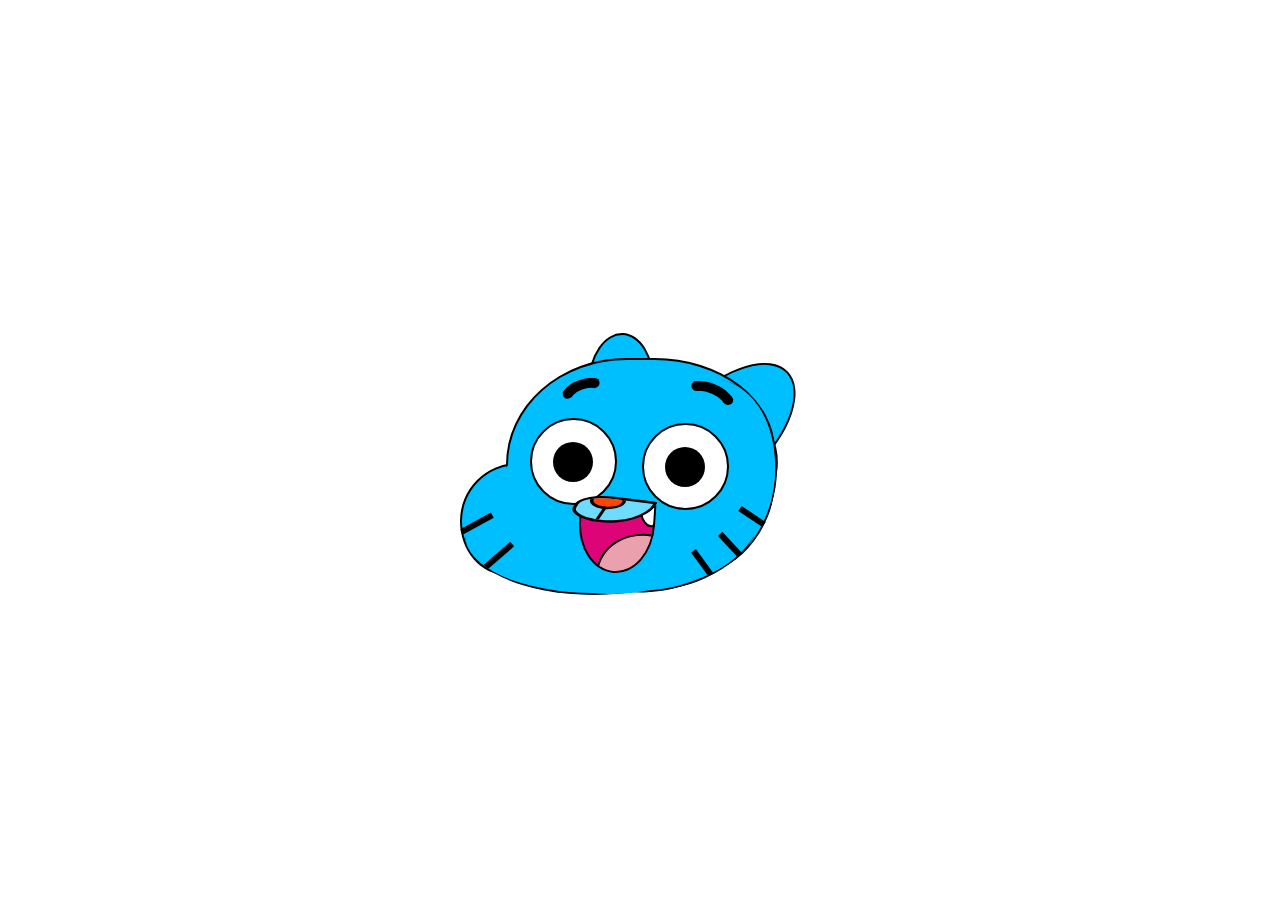
==== gumball.html @ 784095ee "style gumballs head" ====
<!DOCTYPE html>
<html lang="en">
  <head>
    <meta charset="UTF-8" />
    <meta http-equiv="X-UA-Compatible" content="IE=edge" />
    <meta name="viewport" content="width=device-width, initial-scale=1.0" />
    <title>Gumball</title>
    <link rel="stylesheet" href="gumball.css" />
  </head>
  <body>
    <div class="container">
      <div class="head">
        <div class="ear-1"></div>
        <div class="ear-2"></div>
        <div class="face">
          <div class="face-1"></div>
          <div class="face-2"></div>
          <div class="face-3"></div>
          <div class="face-4"></div>
          <div class="face-5"></div>
          <div class="face-6"></div>
        </div>
        <div class="eyebrows">
          <div class="eyebrow-1"></div>
          <div class="eyebrow-2"></div>
        </div>
        <div class="eyes">
          <div class="eye-1"></div>
          <div class="eye-2"></div>
        </div>
        <div class="mouth">
          <div class="top-mouth"></div>
          <div class="lower-mouth"></div>
        </div>
        <div class="whiskers">
          <div class="whisker-1"></div>
          <div class="whisker-2"></div>
          <div class="whisker-3"></div>
          <div class="whisker-4"></div>
          <div class="whisker-5"></div>
        </div>
      </div>
    </div>
  </body>
</html>
---- gumball.css ----
:root {
  --gumball-blue: #00bfff;
  --gumball-blue-light: #6fdbff;
  --color-black: #000000;
  --color-white: #ffffff;
  --color-pink: #dd0478;
  --color-orange: #ff4500;
  --color-light-pink: #eba1ad;
}

*,
*::before,
*::after {
  box-sizing: border-box;
}

body {
  display: flex;
  align-items: center;
  justify-content: center;
  min-height: 100vh;
}

.head {
  position: relative;
  width: 269px; /*250px;*/
  height: 200px;
  border: 2px solid var(--color-black);
  background: var(--gumball-blue);
  border-radius: 130px 130px 80px 50px / 115px 100px 116px 50px;
}

.ear-1 {
  position: absolute;
  top: -27px;
  left: 80px;
  width: 66px;
  height: 101px;
  background-color: var(--gumball-blue);
  border: 2px solid black;
  border-radius: 50%;
  z-index: -1;
  transform: rotate(2deg);
}
.ear-2 {
  position: absolute;
  top: -16px;
  left: 168px;
  width: 94px;
  height: 180px;
  background-color: var(--gumball-blue);
  border: 2px solid black;
  border-radius: 50%;
  z-index: -1;
  transform: rotate(46deg);
  /* position: absolute;
  top: -7px;
  left: 181px;
  width: 85px;
  height: 158px;
  background-color: var(--gumball-blue);
  border: 2px solid black;
  border-radius: 50%;
  z-index: -1;
  transform: rotate(41deg); */
}

.face-1 {
  position: absolute;
  top: 103px;
  left: -48px;
  width: 262px;
  height: 112px;
  border: 2px solid var(--color-black);
  background-color: var(--gumball-blue);
  border-radius: 70px 50px 50px 56px / 70px 50px 50px 65px;
  z-index: -1;
}
.face-2 {
  position: absolute;
  top: 90px; /*102px; */
  right: 31px;
  width: 250px;
  height: 111px;
  border-radius: 57px 50px 100px 100px / 50px 50px 50px 50px;
  background-color: var(--gumball-blue);
  z-index: 10;
}
.face-3 {
  position: absolute;
  top: 73px;
  right: -20px;
  width: 128px;
  height: 90px;
  border-radius: 57px 50px 71px 70px / 50px 50px 50px 54px;
  background-color: var(--gumball-blue);
  border-bottom: 2px solid black;
  z-index: 10;
  transform: rotate(-68deg);
}

.face-4 {
  position: absolute;
  top: 116px;
  left: -43px;
  width: 257px;
  height: 119px;
  border-bottom: 2px solid var(--color-black);
  background-color: var(--gumball-blue);
  border-radius: 50%;
  z-index: 10;
}
.face-5 {
  position: absolute;
  top: 12px;
  left: 69px; /*50px*/
  width: 200px;
  height: 200px;
  border-right: 2px solid var(--color-black);
  background-color: var(--gumball-blue);
  border-radius: 50% 59% 60% 70% / 50% 80% 73% 54%;
  z-index: 10;
  transform: rotate(13deg);
}
.face-6 {
  position: absolute;
  top: 117px;
  left: 63px;
  width: 190px;
  height: 112px;
  border-bottom: 2px solid var(--color-black);
  background-color: var(--gumball-blue);
  border-radius: 70%;
  z-index: 11;
  transform: rotate(-15deg);
}
.face-6::before {
  content: '';
  position: absolute;
  top: -20px;
  left: -42px;
  border-radius: inherit;
  width: 117%;
  height: 115%;
  background: var(--gumball-blue);
  transform: rotate(3deg);
}

.face-6::after {
  content: '';
  position: absolute;
  top: -33px;
  right: -39px;
  border-radius: inherit;
  width: 92%;
  height: 115%;
  background: var(--gumball-blue);
  transform: rotate(-45deg);
}

.eyebrow-1 {
  position: absolute;
  top: 19px;
  left: 51px;
  width: 52px;
  height: 37px;
  border: 10px solid black;
  z-index: 12;
  border-radius: 50%;
  border-color: transparent;
  border-top-color: black;
  /* border-bottom-color: transparent; */
  transform: rotate(-20deg);
}
.eyebrow-1::before,
.eyebrow-1::after,
.eyebrow-2::before,
.eyebrow-2::after {
  content: '';
  position: absolute;
}

.eyebrow-1::before {
  width: 11px;
  height: 10px;
  background-color: black;
  border-radius: 50%;
  top: -6px;
  left: -4px;
  transform: rotate(-21deg);
}
.eyebrow-1::after {
  width: 11px;
  height: 10px;
  background-color: black;
  border-radius: 50%;
  top: -7px;
  right: -3px;
  transform: rotate(11deg);
}
.eyebrow-2 {
  position: absolute;
  top: 23px;
  right: 36px;
  width: 57px;
  height: 37px;
  border: 10px solid black;
  z-index: 12;
  border-radius: 50%;
  border-color: transparent;
  border-top-color: black;
  /* border-bottom-color: transparent; */
  transform: rotate(24deg);
}
.eyebrow-2::before {
  width: 12px;
  height: 10px;
  background-color: black;
  border-radius: 50%;
  top: -6px;
  left: -4px;
  transform: rotate(-21deg);
}
.eyebrow-2::after {
  width: 12px;
  height: 10px;
  background-color: black;
  border-radius: 50%;
  top: -6px;
  right: -4px;
  transform: rotate(11deg);
}

.eyes [class^='eye-'] {
  position: absolute;
  width: 87px;
  height: 87px;
  border: 2px solid black;
  border-radius: 50%;
  background-color: var(--color-white);
  z-index: 12;
}

.eye-1 {
  top: 58px;
  left: 22px;
}
.eye-1::before,
.eye-2::before {
  content: '';
  width: 40px;
  height: 40px;
  background-color: var(--color-black);
  border-radius: 50%;
  position: absolute;
  top: 50%;
  left: 50%;
  transform: translate(-50%, -50%);
}
.eye-2 {
  top: 63px;
  right: 44px;
}
.whiskers [class^='whisker-'] {
  position: absolute;
  width: 6px;
  background-color: var(--color-black);
  z-index: 12;
}
.whisker-1 {
  height: 35px;
  bottom: 15px;
  left: -34px;
  transform: rotate(61deg);
}
.whisker-2 {
  height: 35px;
  bottom: -17px;
  left: -12px;
  transform: rotate(49deg);
}
.whisker-3 {
  height: 29px;
  bottom: -21px;
  right: 68px;
  transform: rotate(-36deg);
}
.whisker-4 {
  height: 29px;
  bottom: -3px;
  right: 40px;
  transform: rotate(-43deg);
}
.whisker-5 {
  height: 29px;
  bottom: 25px;
  right: 18px;
  transform: rotate(-56deg);
}
.top-mouth {
  position: absolute;
  width: 46px;
  height: 22px;
  left: 81px;
  bottom: 35px;
  background: var(--gumball-blue-light);
  border: 2px solid black;
  border-top-left-radius: 50%;
  border-bottom-left-radius: 50%;
  border-top-right-radius: 6% 4%;
  border-bottom-right-radius: 65% 100%;
  z-index: 14;
  transform: rotate(60deg) skew(28deg, 127deg) scaleY(1.2);
  overflow: hidden;
  /* position: absolute;
  width: 46px;
  height: 28px;
  left: 81px;
  bottom: 31px;
  background: var(--gumball-blue-light);
  border: 2px solid black;
  border-top-left-radius: 50%;
  border-bottom-left-radius: 50%;
  border-top-right-radius: 6% 4%;
  border-bottom-right-radius: 65% 100%;
  z-index: 14;
  transform: rotate(59deg) skew(28deg, 127deg);
  overflow: hidden; */
}
.top-mouth::before,
.top-mouth::after {
  content: '';
  position: absolute;
  z-index: 12;
}
.top-mouth::before {
  width: 21px;
  height: 14px;
  left: 5px;
  top: -5px;
  border: 2px solid black;
  background-color: var(--color-orange);
  border-radius: 50%;
}
.top-mouth::after {
  width: 2px;
  height: 17px;
  background-color: black;
  top: 7px;
  left: 15px;
  transform: rotate(2deg);
}
.lower-mouth {
  position: absolute;
  width: 76px;
  height: 70px;
  left: 70px;
  bottom: -17px;
  border: 2px solid black;
  border-bottom-left-radius: 70% 100%;
  border-bottom-right-radius: 70% 100%;
  z-index: 12;
  background-color: var(--color-pink);
  transform: rotate(4deg);
  overflow: hidden;
}
.lower-mouth::before,
.lower-mouth::after {
  content: '';
  position: absolute;
  z-index: 12;
}
.lower-mouth::before {
  width: 20px;
  height: 32px;
  border: 2px solid black;
  background-color: var(--color-white);
  border-radius: 50%;
  top: -12px;
  right: -6px;
  transform: rotate(-11deg);
  /* width: 20px;
  height: 25px;
  border: 2px solid black;
  background-color: var(--color-white);
  border-radius: 50%;
  top: -7px;
  right: -1px;
  transform: rotate(-17deg); */
}
.lower-mouth::after {
  width: 50px;
  height: 50px;
  top: 23px;
  right: 0;
  border: 2px solid black;
  border-top-left-radius: 100% 88%;
  background-color: var(--color-light-pink);
  transform: rotate(10deg);
}
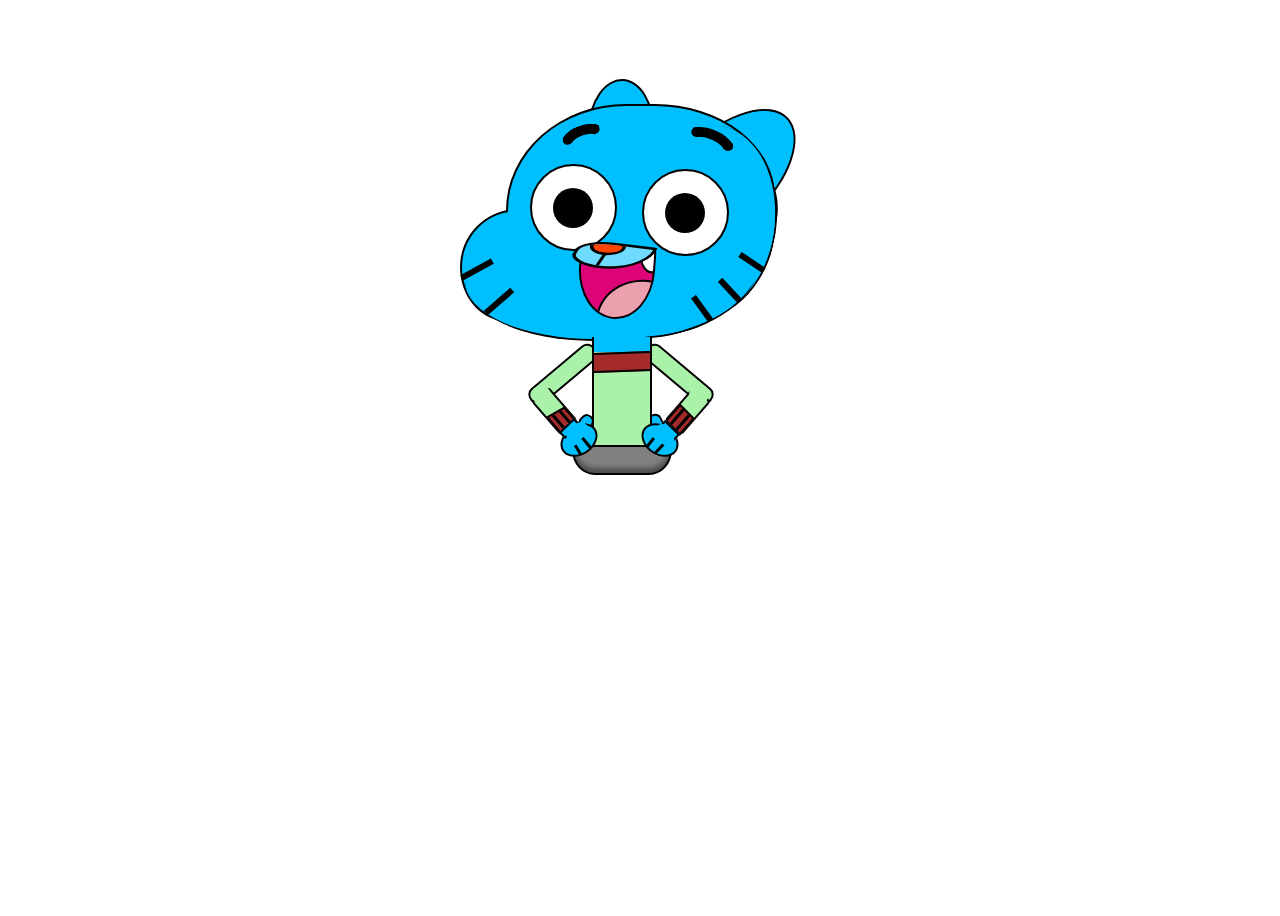
==== commit dbac07bd: "draw body and arms" ====
--- a/gumball.html
+++ b/gumball.html
@@ -40,6 +40,39 @@
           <div class="whisker-5"></div>
         </div>
       </div>
+      <div class="neck"></div>
+      <div class="body">
+        <div class="shirt">
+          <div class="shirt-collar"></div>
+        </div>
+      </div>
+      <div class="arms">
+        <div class="arm-1 arm-1--upper"></div>
+        <div class="arm-1-joint"></div>
+        <div class="arm-1 arm-1--lower">
+          <div class="sleeve-end sleeve-end-1"></div>
+        </div>
+        <div class="arm-2 arm-2--upper"></div>
+        <div class="arm-2-joint"></div>
+        <div class="arm-2 arm-2--lower">
+          <div class="sleeve-end sleeve-end-2"></div>
+        </div>
+      </div>
+      <div class="paws">
+        <div class="paw-1">
+          <div class="wrist"></div>
+          <div class="wrist-joint"></div>
+          <div class="main-paw"></div>
+          <div class="thumb-1"></div>
+        </div>
+        <div class="paw-2">
+          <div class="wrist"></div>
+          <div class="wrist-joint"></div>
+          <div class="main-paw"></div>
+          <div class="thumb-2"></div>
+        </div>
+      </div>
+      <div class="waist"></div>
     </div>
   </body>
 </html>
--- a/gumball.css
+++ b/gumball.css
@@ -6,6 +6,8 @@
   --color-pink: #dd0478;
   --color-orange: #ff4500;
   --color-light-pink: #eba1ad;
+  --color-brown: #a52a2a;
+  --color-brown-light: #aaf1aa;
 }
 
 *,
@@ -16,14 +18,19 @@
 
 body {
   display: flex;
-  align-items: center;
+  /* align-items: center; */
+  padding-top: 6rem;
   justify-content: center;
   min-height: 100vh;
 }
 
+.container {
+  position: relative;
+}
+
 .head {
   position: relative;
-  width: 269px; /*250px;*/
+  width: 269px;
   height: 200px;
   border: 2px solid var(--color-black);
   background: var(--gumball-blue);
@@ -398,3 +405,310 @@
   background-color: var(--color-light-pink);
   transform: rotate(10deg);
 }
+
+.neck {
+  position: absolute;
+  width: 60px;
+  height: 15px;
+  top: 233px;
+  left: 86px;
+  border-left: 2px solid black;
+  border-right: 2px solid black;
+  background-color: var(--gumball-blue);
+  z-index: 14;
+}
+
+.body {
+  position: absolute;
+  width: 60px;
+  height: 93px;
+  top: 248px;
+  left: 86px;
+  border-left: 2px solid black;
+  border-right: 2px solid black;
+  background-color: var(--gumball-blue);
+  z-index: 14;
+}
+
+.shirt {
+  height: inherit;
+  background-color: var(--color-brown-light);
+}
+
+.shirt-collar {
+  position: relative;
+  width: inherit;
+  height: 20px;
+  background-color: var(--color-brown);
+  border-top: 2px solid black;
+  border-bottom: 2px solid black;
+  transform: skewY(-2deg);
+  z-index: 16;
+}
+
+.waist {
+  position: absolute;
+  top: 341px;
+  left: 66px;
+  width: 100px;
+  height: 30px;
+  border: 2px solid black;
+  /* border-radius: 48%; */
+  border-bottom-left-radius: 23% 83%;
+  border-bottom-right-radius: 23% 83%;
+  background-color: gray;
+  box-shadow: inset 0 -5px 5px rgb(0 0 0 / 40%);
+}
+.arm-1,
+.arm-2 {
+  position: absolute;
+  border: 2px solid black;
+  border-top-left-radius: 45% 10%;
+  border-top-right-radius: 45% 10%;
+  border-bottom-left-radius: 45% 10%;
+  border-bottom-right-radius: 45% 10%;
+  background-color: var(--color-brown-light);
+}
+
+.arm-1--upper {
+  top: 229px;
+  left: 47px;
+  width: 20px;
+  height: 83px;
+  transform: rotate(50deg);
+}
+.arm-2--upper {
+  top: 229px;
+  right: 86px;
+  width: 20px;
+  height: 83px;
+  transform: rotate(-50deg);
+}
+
+.arm-1-joint {
+  position: absolute;
+  top: 282px;
+  left: 25px;
+  width: 20px;
+  height: 17px;
+  border-radius: 50%;
+  background-color: var(--color-brown-light);
+  z-index: 16;
+}
+.arm-2-joint {
+  position: absolute;
+  top: 280px;
+  right: 66px;
+  width: 20px;
+  height: 20px;
+  border-radius: 50%;
+  background-color: var(--color-brown-light);
+  z-index: 16;
+}
+
+.arm-1--lower {
+  top: 283px;
+  left: 37px;
+  width: 23px;
+  height: 48px;
+  transform: rotate(-41deg);
+  /* top: 278px;
+  left: 41px;
+  width: 23px;
+  height: 56px;
+  transform: rotate(-50deg); */
+}
+.arm-2--lower {
+  top: 283px;
+  right: 76px;
+  width: 23px;
+  height: 48px;
+  transform: rotate(41deg);
+}
+
+.sleeve-end {
+  position: absolute;
+  left: -1px;
+  width: 21px;
+  height: 23px;
+  background-color: var(--color-brown);
+  /* border-top: 2px solid;
+  border-right: 2px solid;
+  border-bottom: 2px solid; */
+  border: 2px solid;
+}
+
+.sleeve-end-1 {
+  bottom: -2px;
+  transform: skewY(11deg);
+}
+.sleeve-end-1::before,
+.sleeve-end-1::after,
+.sleeve-end-2::before,
+.sleeve-end-2::after {
+  content: '';
+  position: absolute;
+  height: 100%;
+  width: 3px;
+  background-color: black;
+}
+.sleeve-end-1::before,
+.sleeve-end-2::before {
+  left: 3px;
+}
+.sleeve-end-1::after,
+.sleeve-end-2::after {
+  right: 3px;
+}
+.sleeve-end-2 {
+  bottom: -1px;
+  transform: skewY(4deg);
+}
+.paw-1 .wrist {
+  position: absolute;
+  left: 53px;
+  top: 320px;
+  width: 21px;
+  height: 9px;
+  border: 2px solid;
+  transform: rotate(-44deg);
+  z-index: 18;
+  background-color: var(--gumball-blue);
+}
+.paw-1 .wrist-joint {
+  position: absolute;
+  top: 320px;
+  left: 59px;
+  width: 24px;
+  height: 16px;
+  border-radius: 50%;
+  background-color: var(--gumball-blue);
+  z-index: 20;
+  transform: rotate(-40deg);
+}
+.paw-1 .main-paw {
+  position: absolute;
+  left: 53px;
+  top: 321px;
+  width: 40px;
+  height: 30px;
+  border: 2px solid black;
+  border-radius: 50%;
+  /* border-top-left-radius: 30% 50%;
+  border-bottom-left-radius: 30% 50%;
+  border-top-right-radius: 60% 20%;
+  border-bottom-right-radius: 34% 47%; */
+  background-color: var(--gumball-blue);
+  z-index: 16;
+  transform: rotate(-35deg);
+}
+
+.paw-1 .main-paw::before,
+.paw-1 .main-paw::after {
+  content: '';
+  position: absolute;
+  width: 3px;
+  bottom: 0px;
+  background-color: black;
+}
+
+.paw-1 .main-paw::before {
+  height: 11px;
+  left: 10px;
+  transform: rotate(4deg);
+}
+.paw-1 .main-paw::after {
+  height: 13px;
+  right: 12px;
+  transform: rotate(-4deg);
+}
+
+.thumb-1 {
+  position: absolute;
+  top: 310px;
+  left: 73px;
+  width: 15px;
+  height: 13px;
+  border-top-left-radius: 80% 146%;
+  border-top-right-radius: 80% 80%;
+  border-top: 2px solid black;
+  border-right: 2px solid;
+  border-left: 2px solid;
+  background-color: var(--gumball-blue);
+  transform: rotate(20deg);
+  z-index: 12;
+}
+.paw-2 .wrist {
+  position: absolute;
+  right: 95px;
+  top: 322px;
+  width: 21px;
+  height: 9px;
+  border: 2px solid;
+  transform: rotate(44deg);
+  z-index: 18;
+  background-color: var(--gumball-blue);
+}
+.paw-2 .wrist-joint {
+  position: absolute;
+  top: 323px;
+  right: 98px;
+  width: 24px;
+  height: 16px;
+  border-radius: 50%;
+  background-color: var(--gumball-blue);
+  transform: rotate(59deg);
+  z-index: 20;
+}
+.paw-2 .main-paw {
+  position: absolute;
+  right: 95px;
+  top: 321px;
+  width: 40px;
+  height: 30px;
+  border: 2px solid black;
+  border-radius: 50%;
+  /* border-top-left-radius: 30% 50%;
+  border-bottom-left-radius: 30% 50%;
+  border-top-right-radius: 60% 20%;
+  border-bottom-right-radius: 34% 47%; */
+  background-color: var(--gumball-blue);
+  z-index: 16;
+  transform: rotate(35deg);
+}
+
+.paw-2 .main-paw::before,
+.paw-2 .main-paw::after {
+  content: '';
+  position: absolute;
+  width: 3px;
+  bottom: 0px;
+  background-color: black;
+}
+
+.paw-2 .main-paw::before {
+  height: 11px;
+  left: 10px;
+  transform: rotate(4deg);
+}
+.paw-2 .main-paw::after {
+  height: 13px;
+  right: 12px;
+  transform: rotate(8deg);
+}
+
+.thumb-2 {
+  position: absolute;
+  top: 310px;
+  right: 113px;
+  width: 15px;
+  height: 13px;
+  border-top-left-radius: 80% 146%;
+  border-top-right-radius: 80% 80%;
+  border-top: 2px solid black;
+  border-right: 2px solid;
+  border-left: 2px solid;
+  background-color: var(--gumball-blue);
+  transform: rotate(-27deg);
+  z-index: 12;
+}
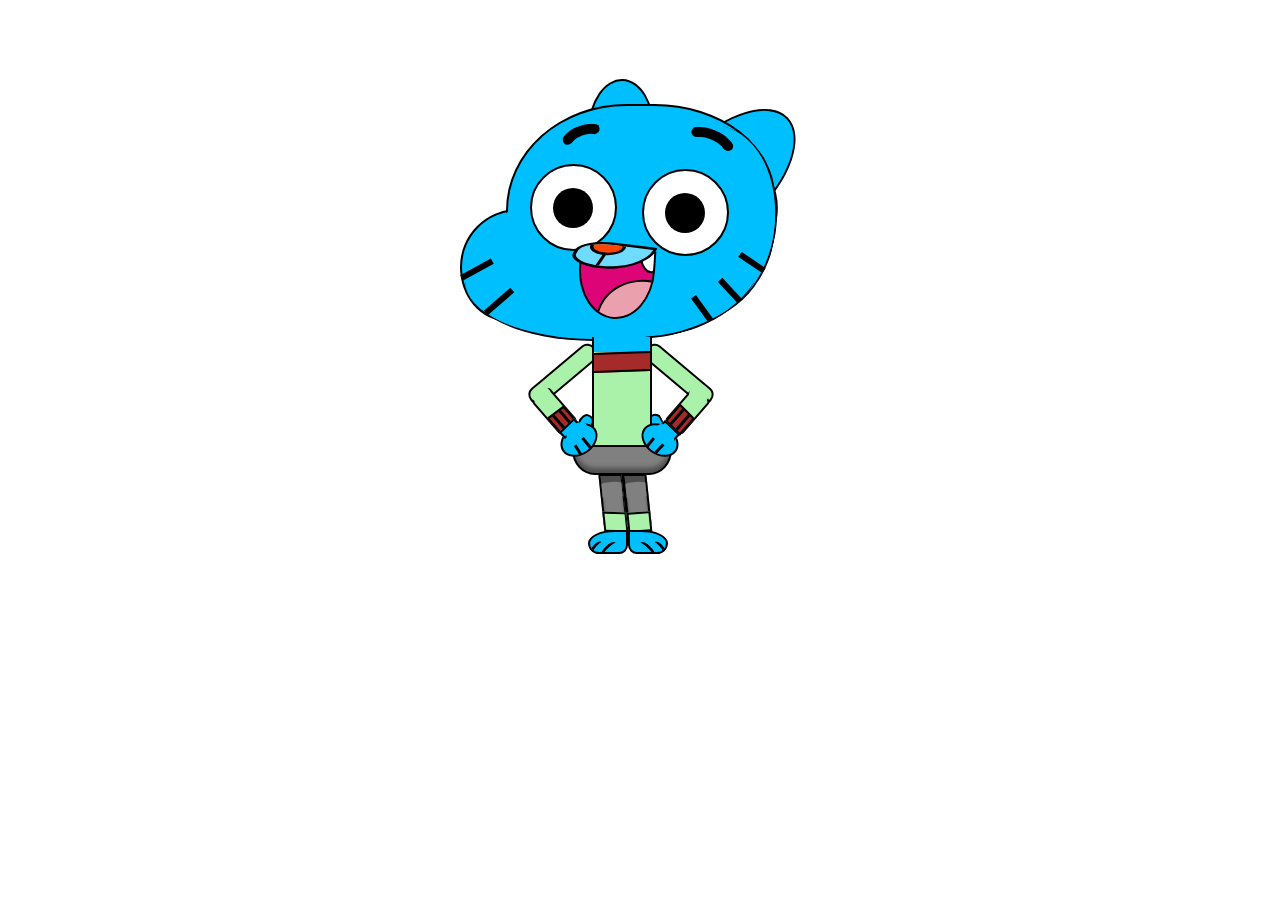
==== commit f5aaa5ad: "code legs and feet" ====
--- a/gumball.html
+++ b/gumball.html
@@ -73,6 +73,14 @@
         </div>
       </div>
       <div class="waist"></div>
+      <div class="legs">
+        <div class="leg-1"></div>
+        <div class="leg-2"></div>
+      </div>
+      <div class="feet">
+        <div class="foot-1"></div>
+        <div class="foot-2"></div>
+      </div>
     </div>
   </body>
 </html>
--- a/gumball.css
+++ b/gumball.css
@@ -1,13 +1,13 @@
 :root {
   --gumball-blue: #00bfff;
   --gumball-blue-light: #6fdbff;
-  --color-black: #000000;
-  --color-white: #ffffff;
-  --color-pink: #dd0478;
-  --color-orange: #ff4500;
-  --color-light-pink: #eba1ad;
-  --color-brown: #a52a2a;
-  --color-brown-light: #aaf1aa;
+  --gumball-black: #000000;
+  --gumball-white: #ffffff;
+  --gumball-pink: #dd0478;
+  --gumball-orange: #ff4500;
+  --gumball-light-pink: #eba1ad;
+  --gumball-brown: #a52a2a;
+  --gumball-brown-light: #aaf1aa;
 }
 
 *,
@@ -32,44 +32,33 @@
   position: relative;
   width: 269px;
   height: 200px;
-  border: 2px solid var(--color-black);
+  border: 2px solid var(--gumball-black);
   background: var(--gumball-blue);
   border-radius: 130px 130px 80px 50px / 115px 100px 116px 50px;
 }
 
+.ear-1,
+.ear-2 {
+  position: absolute;
+  background-color: var(--gumball-blue);
+  border: 2px solid var(--gumball-black);
+  border-radius: 50%;
+  z-index: -1;
+}
+
 .ear-1 {
-  position: absolute;
   top: -27px;
   left: 80px;
   width: 66px;
   height: 101px;
-  background-color: var(--gumball-blue);
-  border: 2px solid black;
-  border-radius: 50%;
-  z-index: -1;
   transform: rotate(2deg);
 }
 .ear-2 {
-  position: absolute;
   top: -16px;
   left: 168px;
   width: 94px;
   height: 180px;
-  background-color: var(--gumball-blue);
-  border: 2px solid black;
-  border-radius: 50%;
-  z-index: -1;
   transform: rotate(46deg);
-  /* position: absolute;
-  top: -7px;
-  left: 181px;
-  width: 85px;
-  height: 158px;
-  background-color: var(--gumball-blue);
-  border: 2px solid black;
-  border-radius: 50%;
-  z-index: -1;
-  transform: rotate(41deg); */
 }
 
 .face-1 {
@@ -78,14 +67,14 @@
   left: -48px;
   width: 262px;
   height: 112px;
-  border: 2px solid var(--color-black);
+  border: 2px solid var(--gumball-black);
   background-color: var(--gumball-blue);
   border-radius: 70px 50px 50px 56px / 70px 50px 50px 65px;
   z-index: -1;
 }
 .face-2 {
   position: absolute;
-  top: 90px; /*102px; */
+  top: 90px;
   right: 31px;
   width: 250px;
   height: 111px;
@@ -101,18 +90,17 @@
   height: 90px;
   border-radius: 57px 50px 71px 70px / 50px 50px 50px 54px;
   background-color: var(--gumball-blue);
-  border-bottom: 2px solid black;
+  border-bottom: 2px solid var(--gumball-black);
   z-index: 10;
   transform: rotate(-68deg);
 }
-
 .face-4 {
   position: absolute;
   top: 116px;
   left: -43px;
   width: 257px;
   height: 119px;
-  border-bottom: 2px solid var(--color-black);
+  border-bottom: 2px solid var(--gumball-black);
   background-color: var(--gumball-blue);
   border-radius: 50%;
   z-index: 10;
@@ -120,10 +108,10 @@
 .face-5 {
   position: absolute;
   top: 12px;
-  left: 69px; /*50px*/
+  left: 69px;
   width: 200px;
   height: 200px;
-  border-right: 2px solid var(--color-black);
+  border-right: 2px solid var(--gumball-black);
   background-color: var(--gumball-blue);
   border-radius: 50% 59% 60% 70% / 50% 80% 73% 54%;
   z-index: 10;
@@ -135,7 +123,7 @@
   left: 63px;
   width: 190px;
   height: 112px;
-  border-bottom: 2px solid var(--color-black);
+  border-bottom: 2px solid var(--gumball-black);
   background-color: var(--gumball-blue);
   border-radius: 70%;
   z-index: 11;
@@ -152,7 +140,6 @@
   background: var(--gumball-blue);
   transform: rotate(3deg);
 }
-
 .face-6::after {
   content: '';
   position: absolute;
@@ -171,12 +158,11 @@
   left: 51px;
   width: 52px;
   height: 37px;
-  border: 10px solid black;
+  border: 10px solid var(--gumball-black);
   z-index: 12;
   border-radius: 50%;
   border-color: transparent;
-  border-top-color: black;
-  /* border-bottom-color: transparent; */
+  border-top-color: var(--gumball-black);
   transform: rotate(-20deg);
 }
 .eyebrow-1::before,
@@ -190,7 +176,7 @@
 .eyebrow-1::before {
   width: 11px;
   height: 10px;
-  background-color: black;
+  background-color: var(--gumball-black);
   border-radius: 50%;
   top: -6px;
   left: -4px;
@@ -199,7 +185,7 @@
 .eyebrow-1::after {
   width: 11px;
   height: 10px;
-  background-color: black;
+  background-color: var(--gumball-black);
   border-radius: 50%;
   top: -7px;
   right: -3px;
@@ -211,18 +197,17 @@
   right: 36px;
   width: 57px;
   height: 37px;
-  border: 10px solid black;
+  border: 10px solid var(--gumball-black);
   z-index: 12;
   border-radius: 50%;
   border-color: transparent;
-  border-top-color: black;
-  /* border-bottom-color: transparent; */
+  border-top-color: var(--gumball-black);
   transform: rotate(24deg);
 }
 .eyebrow-2::before {
   width: 12px;
   height: 10px;
-  background-color: black;
+  background-color: var(--gumball-black);
   border-radius: 50%;
   top: -6px;
   left: -4px;
@@ -231,7 +216,7 @@
 .eyebrow-2::after {
   width: 12px;
   height: 10px;
-  background-color: black;
+  background-color: var(--gumball-black);
   border-radius: 50%;
   top: -6px;
   right: -4px;
@@ -242,12 +227,11 @@
   position: absolute;
   width: 87px;
   height: 87px;
-  border: 2px solid black;
-  border-radius: 50%;
-  background-color: var(--color-white);
-  z-index: 12;
-}
-
+  border: 2px solid var(--gumball-black);
+  border-radius: 50%;
+  background-color: var(--gumball-white);
+  z-index: 12;
+}
 .eye-1 {
   top: 58px;
   left: 22px;
@@ -257,7 +241,7 @@
   content: '';
   width: 40px;
   height: 40px;
-  background-color: var(--color-black);
+  background-color: var(--gumball-black);
   border-radius: 50%;
   position: absolute;
   top: 50%;
@@ -268,10 +252,11 @@
   top: 63px;
   right: 44px;
 }
+
 .whiskers [class^='whisker-'] {
   position: absolute;
   width: 6px;
-  background-color: var(--color-black);
+  background-color: var(--gumball-black);
   z-index: 12;
 }
 .whisker-1 {
@@ -304,6 +289,7 @@
   right: 18px;
   transform: rotate(-56deg);
 }
+
 .top-mouth {
   position: absolute;
   width: 46px;
@@ -311,7 +297,7 @@
   left: 81px;
   bottom: 35px;
   background: var(--gumball-blue-light);
-  border: 2px solid black;
+  border: 2px solid var(--gumball-black);
   border-top-left-radius: 50%;
   border-bottom-left-radius: 50%;
   border-top-right-radius: 6% 4%;
@@ -319,20 +305,6 @@
   z-index: 14;
   transform: rotate(60deg) skew(28deg, 127deg) scaleY(1.2);
   overflow: hidden;
-  /* position: absolute;
-  width: 46px;
-  height: 28px;
-  left: 81px;
-  bottom: 31px;
-  background: var(--gumball-blue-light);
-  border: 2px solid black;
-  border-top-left-radius: 50%;
-  border-bottom-left-radius: 50%;
-  border-top-right-radius: 6% 4%;
-  border-bottom-right-radius: 65% 100%;
-  z-index: 14;
-  transform: rotate(59deg) skew(28deg, 127deg);
-  overflow: hidden; */
 }
 .top-mouth::before,
 .top-mouth::after {
@@ -345,14 +317,14 @@
   height: 14px;
   left: 5px;
   top: -5px;
-  border: 2px solid black;
-  background-color: var(--color-orange);
+  border: 2px solid var(--gumball-black);
+  background-color: var(--gumball-orange);
   border-radius: 50%;
 }
 .top-mouth::after {
   width: 2px;
   height: 17px;
-  background-color: black;
+  background-color: var(--gumball-black);
   top: 7px;
   left: 15px;
   transform: rotate(2deg);
@@ -363,13 +335,13 @@
   height: 70px;
   left: 70px;
   bottom: -17px;
-  border: 2px solid black;
+  border: 2px solid var(--gumball-black);
   border-bottom-left-radius: 70% 100%;
   border-bottom-right-radius: 70% 100%;
-  z-index: 12;
-  background-color: var(--color-pink);
+  background-color: var(--gumball-pink);
   transform: rotate(4deg);
   overflow: hidden;
+  z-index: 12;
 }
 .lower-mouth::before,
 .lower-mouth::after {
@@ -380,29 +352,21 @@
 .lower-mouth::before {
   width: 20px;
   height: 32px;
-  border: 2px solid black;
-  background-color: var(--color-white);
+  border: 2px solid var(--gumball-black);
+  background-color: var(--gumball-white);
   border-radius: 50%;
   top: -12px;
   right: -6px;
   transform: rotate(-11deg);
-  /* width: 20px;
-  height: 25px;
-  border: 2px solid black;
-  background-color: var(--color-white);
-  border-radius: 50%;
-  top: -7px;
-  right: -1px;
-  transform: rotate(-17deg); */
 }
 .lower-mouth::after {
   width: 50px;
   height: 50px;
   top: 23px;
   right: 0;
-  border: 2px solid black;
+  border: 2px solid var(--gumball-black);
   border-top-left-radius: 100% 88%;
-  background-color: var(--color-light-pink);
+  background-color: var(--gumball-light-pink);
   transform: rotate(10deg);
 }
 
@@ -412,8 +376,8 @@
   height: 15px;
   top: 233px;
   left: 86px;
-  border-left: 2px solid black;
-  border-right: 2px solid black;
+  border-left: 2px solid var(--gumball-black);
+  border-right: 2px solid var(--gumball-black);
   background-color: var(--gumball-blue);
   z-index: 14;
 }
@@ -424,24 +388,24 @@
   height: 93px;
   top: 248px;
   left: 86px;
-  border-left: 2px solid black;
-  border-right: 2px solid black;
+  border-left: 2px solid var(--gumball-black);
+  border-right: 2px solid var(--gumball-black);
   background-color: var(--gumball-blue);
   z-index: 14;
 }
 
 .shirt {
   height: inherit;
-  background-color: var(--color-brown-light);
+  background-color: var(--gumball-brown-light);
 }
 
 .shirt-collar {
   position: relative;
   width: inherit;
   height: 20px;
-  background-color: var(--color-brown);
-  border-top: 2px solid black;
-  border-bottom: 2px solid black;
+  background-color: var(--gumball-brown);
+  border-top: 2px solid var(--gumball-black);
+  border-bottom: 2px solid var(--gumball-black);
   transform: skewY(-2deg);
   z-index: 16;
 }
@@ -452,24 +416,23 @@
   left: 66px;
   width: 100px;
   height: 30px;
-  border: 2px solid black;
-  /* border-radius: 48%; */
+  border: 2px solid var(--gumball-black);
   border-bottom-left-radius: 23% 83%;
   border-bottom-right-radius: 23% 83%;
   background-color: gray;
   box-shadow: inset 0 -5px 5px rgb(0 0 0 / 40%);
 }
+
 .arm-1,
 .arm-2 {
   position: absolute;
-  border: 2px solid black;
+  border: 2px solid var(--gumball-black);
   border-top-left-radius: 45% 10%;
   border-top-right-radius: 45% 10%;
   border-bottom-left-radius: 45% 10%;
   border-bottom-right-radius: 45% 10%;
-  background-color: var(--color-brown-light);
-}
-
+  background-color: var(--gumball-brown-light);
+}
 .arm-1--upper {
   top: 229px;
   left: 47px;
@@ -484,7 +447,6 @@
   height: 83px;
   transform: rotate(-50deg);
 }
-
 .arm-1-joint {
   position: absolute;
   top: 282px;
@@ -492,7 +454,7 @@
   width: 20px;
   height: 17px;
   border-radius: 50%;
-  background-color: var(--color-brown-light);
+  background-color: var(--gumball-brown-light);
   z-index: 16;
 }
 .arm-2-joint {
@@ -502,21 +464,15 @@
   width: 20px;
   height: 20px;
   border-radius: 50%;
-  background-color: var(--color-brown-light);
+  background-color: var(--gumball-brown-light);
   z-index: 16;
 }
-
 .arm-1--lower {
   top: 283px;
   left: 37px;
   width: 23px;
   height: 48px;
   transform: rotate(-41deg);
-  /* top: 278px;
-  left: 41px;
-  width: 23px;
-  height: 56px;
-  transform: rotate(-50deg); */
 }
 .arm-2--lower {
   top: 283px;
@@ -531,16 +487,12 @@
   left: -1px;
   width: 21px;
   height: 23px;
-  background-color: var(--color-brown);
-  /* border-top: 2px solid;
-  border-right: 2px solid;
-  border-bottom: 2px solid; */
-  border: 2px solid;
-}
-
+  background-color: var(--gumball-brown);
+  border: 2px solid var(--gumball-black);
+}
 .sleeve-end-1 {
   bottom: -2px;
-  transform: skewY(11deg);
+  transform: skewY(4deg);
 }
 .sleeve-end-1::before,
 .sleeve-end-1::after,
@@ -550,7 +502,7 @@
   position: absolute;
   height: 100%;
   width: 3px;
-  background-color: black;
+  background-color: var(--gumball-black);
 }
 .sleeve-end-1::before,
 .sleeve-end-2::before {
@@ -564,13 +516,14 @@
   bottom: -1px;
   transform: skewY(4deg);
 }
+
 .paw-1 .wrist {
   position: absolute;
   left: 53px;
   top: 320px;
   width: 21px;
   height: 9px;
-  border: 2px solid;
+  border: 2px solid var(--gumball-black);
   transform: rotate(-44deg);
   z-index: 18;
   background-color: var(--gumball-blue);
@@ -592,26 +545,20 @@
   top: 321px;
   width: 40px;
   height: 30px;
-  border: 2px solid black;
-  border-radius: 50%;
-  /* border-top-left-radius: 30% 50%;
-  border-bottom-left-radius: 30% 50%;
-  border-top-right-radius: 60% 20%;
-  border-bottom-right-radius: 34% 47%; */
+  border: 2px solid var(--gumball-black);
+  border-radius: 50%;
   background-color: var(--gumball-blue);
   z-index: 16;
   transform: rotate(-35deg);
 }
-
 .paw-1 .main-paw::before,
 .paw-1 .main-paw::after {
   content: '';
   position: absolute;
   width: 3px;
   bottom: 0px;
-  background-color: black;
-}
-
+  background-color: var(--gumball-black);
+}
 .paw-1 .main-paw::before {
   height: 11px;
   left: 10px;
@@ -622,7 +569,6 @@
   right: 12px;
   transform: rotate(-4deg);
 }
-
 .thumb-1 {
   position: absolute;
   top: 310px;
@@ -631,20 +577,21 @@
   height: 13px;
   border-top-left-radius: 80% 146%;
   border-top-right-radius: 80% 80%;
-  border-top: 2px solid black;
-  border-right: 2px solid;
-  border-left: 2px solid;
+  border-top: 2px solid var(--gumball-black);
+  border-right: 2px solid var(--gumball-black);
+  border-left: 2px solid var(--gumball-black);
   background-color: var(--gumball-blue);
   transform: rotate(20deg);
   z-index: 12;
 }
+
 .paw-2 .wrist {
   position: absolute;
   right: 95px;
   top: 322px;
   width: 21px;
   height: 9px;
-  border: 2px solid;
+  border: 2px solid var(--gumball-black);
   transform: rotate(44deg);
   z-index: 18;
   background-color: var(--gumball-blue);
@@ -666,26 +613,20 @@
   top: 321px;
   width: 40px;
   height: 30px;
-  border: 2px solid black;
-  border-radius: 50%;
-  /* border-top-left-radius: 30% 50%;
-  border-bottom-left-radius: 30% 50%;
-  border-top-right-radius: 60% 20%;
-  border-bottom-right-radius: 34% 47%; */
+  border: 2px solid var(--gumball-black);
+  border-radius: 50%;
   background-color: var(--gumball-blue);
   z-index: 16;
   transform: rotate(35deg);
 }
-
 .paw-2 .main-paw::before,
 .paw-2 .main-paw::after {
   content: '';
   position: absolute;
   width: 3px;
   bottom: 0px;
-  background-color: black;
-}
-
+  background-color: var(--gumball-black);
+}
 .paw-2 .main-paw::before {
   height: 11px;
   left: 10px;
@@ -696,7 +637,6 @@
   right: 12px;
   transform: rotate(8deg);
 }
-
 .thumb-2 {
   position: absolute;
   top: 310px;
@@ -705,10 +645,127 @@
   height: 13px;
   border-top-left-radius: 80% 146%;
   border-top-right-radius: 80% 80%;
-  border-top: 2px solid black;
-  border-right: 2px solid;
-  border-left: 2px solid;
+  border-top: 2px solid var(--gumball-black);
+  border-right: 2px solid var(--gumball-black);
+  border-left: 2px solid var(--gumball-black);
   background-color: var(--gumball-blue);
   transform: rotate(-27deg);
   z-index: 12;
 }
+
+.leg-1,
+.leg-2 {
+  height: 51px; /*69px;*/
+  background-color: gray;
+  box-shadow: inset 0 8px 3px rgb(0 0 0 / 40%);
+}
+.leg-1 {
+  position: absolute;
+  top: 370px;
+  left: 95px;
+  width: 25px;
+  border: 2px solid var(--gumball-black);
+  transform: skew(6deg, 0deg);
+  border-right: 3px solid var(--gumball-black);
+}
+.leg-2 {
+  position: absolute;
+  top: 370px;
+  right: 126px;
+  width: 25px;
+  border: 2px solid var(--gumball-black);
+  transform: skewX(6deg);
+  border-left: 3px solid var(--gumball-black);
+}
+.leg-1::before,
+.leg-2::before {
+  content: '';
+  position: absolute;
+  border: 2.5px solid var(--gumball-black);
+  height: 20px;
+  bottom: -9px;
+  width: 24px;
+  background-color: var(--gumball-brown-light);
+}
+.leg-1::before {
+  left: -2px;
+  transform: skewY(2deg);
+}
+.leg-2::before {
+  right: -2px;
+  transform: skewY(-4deg);
+}
+
+.leg-1::after,
+.leg-2::after {
+  position: absolute;
+  content: '';
+  width: 100%;
+  height: 15px;
+  border-top-left-radius: 50% 10%;
+  border-top-right-radius: 50% 10%;
+  top: 6px;
+  left: 0;
+  background-color: gray;
+  transform: skewY(-4deg);
+}
+
+.foot-1,
+.foot-2 {
+  position: absolute;
+  top: 426px;
+  border: 2px solid var(--gumball-black);
+  background-color: var(--gumball-blue);
+  width: 40px;
+  height: 24px;
+  overflow: hidden;
+}
+.foot-1 {
+  left: 82px;
+  border-top-left-radius: 90% 75%;
+  border-bottom-left-radius: 37% 60%;
+  border-bottom-right-radius: 30% 50%;
+}
+.foot-2 {
+  right: 107px;
+  border-top-right-radius: 90% 75%;
+  border-bottom-right-radius: 37% 60%;
+  border-bottom-left-radius: 30% 50%;
+}
+.foot-1::before,
+.foot-2::before,
+.foot-1::after,
+.foot-2::after {
+  content: '';
+  position: absolute;
+  border-top: 3px solid var(--gumball-black);
+  border-radius: 50%;
+}
+.foot-1::before {
+  width: 20px;
+  height: 10px;
+  left: -4px;
+  bottom: -3px;
+  transform: rotate(-53deg);
+}
+.foot-1::after {
+  width: 20px;
+  height: 10px;
+  left: 9px;
+  bottom: -3px;
+  transform: rotate(-45deg);
+}
+.foot-2::before {
+  width: 20px;
+  height: 10px;
+  right: -4px;
+  bottom: -3px;
+  transform: rotate(53deg);
+}
+.foot-2::after {
+  width: 20px;
+  height: 10px;
+  right: 9px;
+  bottom: -3px;
+  transform: rotate(45deg);
+}
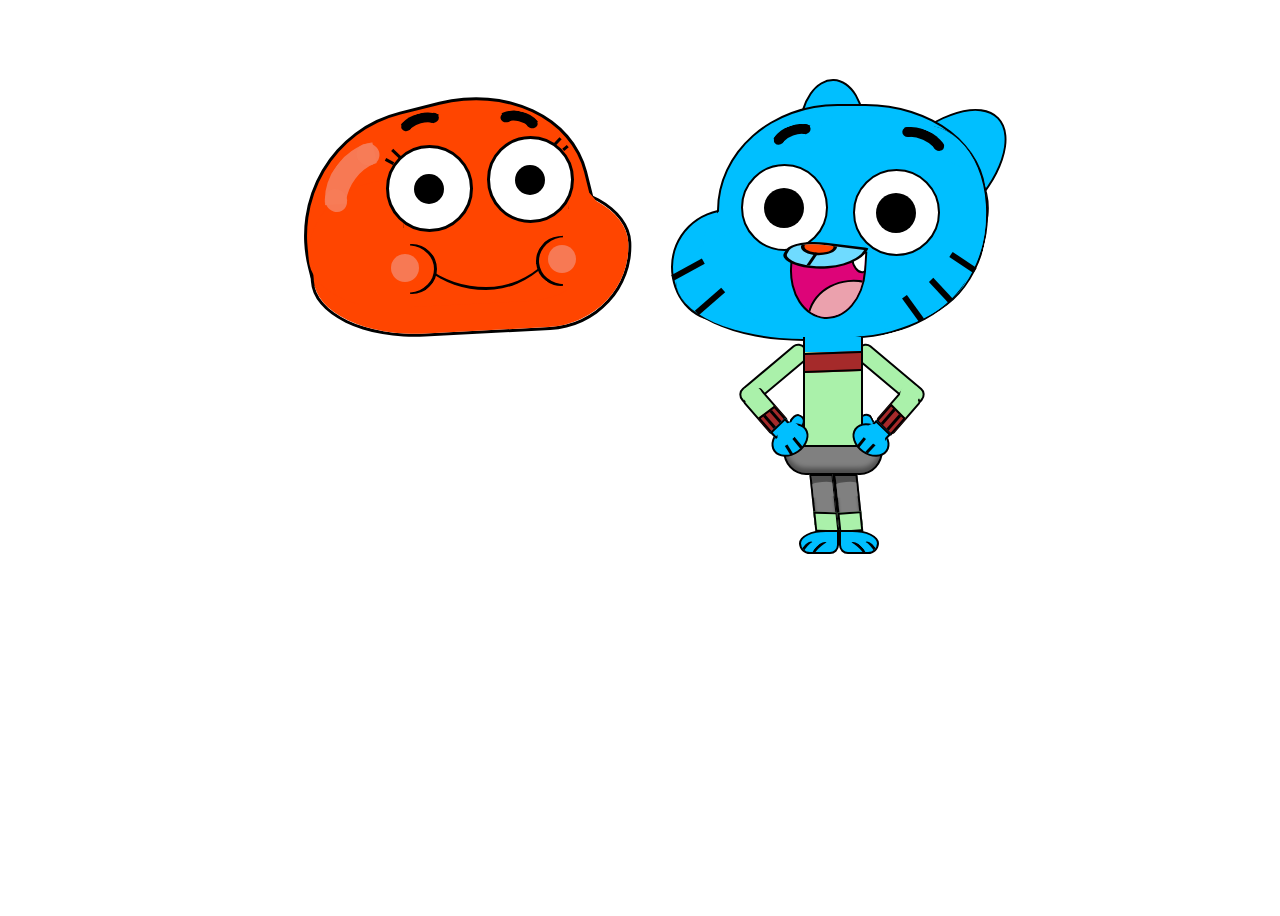
==== commit df73091c: "create darwin's head" ====
--- a/gumball.html
+++ b/gumball.html
@@ -8,6 +8,30 @@
     <link rel="stylesheet" href="gumball.css" />
   </head>
   <body>
+    <div class="container">
+      <div class="darwin__head">
+        <div class="darwin__head--top"></div>
+        <div class="darwin__head--bottom"></div>
+        <div class="darwin__eyebrows">
+          <div class="darwin__eyebrow--1"></div>
+          <div class="darwin__eyebrow--2"></div>
+        </div>
+        <div class="darwin__eyes">
+          <div class="darwin__eye--1">
+            <div class="darwin__eye-lash--1"></div>
+            <div class="darwin__eye-lash--2"></div>
+          </div>
+          <div class="darwin__eye--2">
+            <div class="darwin__eye-lash--1"></div>
+            <div class="darwin__eye-lash--2"></div>
+          </div>
+        </div>
+        <div class="darwin__mouth"></div>
+        <div class="darwin__glow--1"></div>
+        <div class="darwin__glow--2"></div>
+        <div class="darwin__glow--3"></div>
+      </div>
+    </div>
     <div class="container">
       <div class="head">
         <div class="ear-1"></div>
--- a/gumball.css
+++ b/gumball.css
@@ -1,4 +1,5 @@
 :root {
+  --darwin-glow: #f77c57f5;
   --gumball-blue: #00bfff;
   --gumball-blue-light: #6fdbff;
   --gumball-black: #000000;
@@ -22,12 +23,342 @@
   padding-top: 6rem;
   justify-content: center;
   min-height: 100vh;
+  gap: 8rem;
 }
 
 .container {
   position: relative;
 }
 
+.darwin__head {
+  position: relative;
+}
+.darwin__head--top {
+  width: 294px;
+  height: 187px;
+  border: 3px solid black;
+  border-top-left-radius: 50% 80%;
+  border-top-right-radius: 50% 64%;
+  border-bottom-right-radius: 86% 18%;
+  border-bottom-left-radius: 30%;
+  transform: rotate(-14deg);
+  background-color: orangered;
+  /* width: 280px;
+  height: 160px;
+  border: 2px solid black;
+  border-top-left-radius: 50% 80%;
+  border-top-right-radius: 50% 64%;
+  border-bottom-right-radius: 86% 18%;
+  border-bottom-left-radius: 30%;
+  transform: rotate(-14deg);
+  background-color: orangered; */
+}
+.darwin__head--bottom {
+  position: absolute;
+  top: 83px;
+  left: 15px;
+  width: 322px;
+  height: 147px; /*140px;*/
+  border: 3px solid black;
+  border-top-left-radius: 34% 80%;
+  border-top-right-radius: 44% 60%;
+  border-bottom-right-radius: 37% 79%;
+  border-bottom-left-radius: 48% 58%;
+  transform: rotate(-3deg);
+  /* position: absolute;
+  top: 71px;
+  left: 16px;
+  width: 301px;
+  height: 140px;
+  border: 2px solid black;
+  border-top-left-radius: 34% 80%;
+  border-top-right-radius: 44% 60%;
+  border-bottom-right-radius: 37% 79%;
+  border-bottom-left-radius: 48% 58%;
+  transform: rotate(-1deg); */
+}
+
+.darwin__head--bottom::before {
+  content: '';
+  position: absolute;
+  width: 100%;
+  height: 100%;
+  z-index: 12;
+  top: 0;
+  left: 0;
+  border-top-left-radius: inherit;
+  border-top-right-radius: inherit;
+  border-bottom-right-radius: inherit;
+  border-bottom-left-radius: inherit;
+  background-color: orangered;
+}
+.darwin__head--bottom::after {
+  content: '';
+  position: absolute;
+  z-index: 12;
+  top: -14px;
+  left: -4px;
+  width: 94%;
+  height: 91%;
+  border-top-left-radius: 39% 80%;
+  border-top-right-radius: 34% 60%;
+  border-bottom-right-radius: 37% 79%;
+  border-bottom-left-radius: 41% 58%;
+  background-color: orangered;
+}
+
+.darwin__eyebrow--1 {
+  position: absolute;
+  top: 9px;
+  left: 102px;
+  width: 52px;
+  height: 37px;
+  border: 10px solid var(--gumball-black);
+  z-index: 12;
+  border-radius: 50%;
+  border-color: transparent;
+  border-top-color: var(--gumball-black);
+  transform: rotate(-15deg);
+}
+.darwin__eyebrow--1::before,
+.darwin__eyebrow--1::after,
+.darwin__eyebrow--2::before,
+.darwin__eyebrow--2::after {
+  content: '';
+  position: absolute;
+}
+
+.darwin__eyebrow--1::before {
+  width: 11px;
+  height: 10px;
+  background-color: var(--gumball-black);
+  border-radius: 50%;
+  top: -6px;
+  left: -4px;
+  transform: rotate(-21deg);
+}
+.darwin__eyebrow--1::after {
+  width: 11px;
+  height: 10px;
+  background-color: var(--gumball-black);
+  border-radius: 50%;
+  top: -7px;
+  right: -3px;
+  transform: rotate(11deg);
+}
+.darwin__eyebrow--2 {
+  position: absolute;
+  top: 7px;
+  right: 47px;
+  width: 50px;
+  height: 37px;
+  border: 10px solid var(--gumball-black);
+  z-index: 12;
+  border-radius: 50%;
+  border-color: transparent;
+  border-top-color: var(--gumball-black);
+  transform: rotate(13deg);
+}
+.darwin__eyebrow--2::before {
+  width: 12px;
+  height: 10px;
+  background-color: var(--gumball-black);
+  border-radius: 50%;
+  top: -6px;
+  left: -4px;
+  transform: rotate(-21deg);
+}
+.darwin__eyebrow--2::after {
+  width: 12px;
+  height: 10px;
+  background-color: var(--gumball-black);
+  border-radius: 50%;
+  top: -6px;
+  right: -4px;
+  transform: rotate(11deg);
+}
+
+.darwin__eyes [class^='darwin__eye--'] {
+  position: absolute;
+  width: 87px;
+  height: 87px;
+  border: 3px solid var(--gumball-black);
+  border-radius: 50%;
+  background-color: var(--gumball-white);
+  z-index: 12;
+}
+.darwin__eye--1 {
+  top: 41px;
+  left: 91px;
+}
+.darwin__eye--1::before,
+.darwin__eye--2::before {
+  content: '';
+  width: 30px;
+  height: 30px;
+  background-color: var(--gumball-black);
+  border-radius: 50%;
+  position: absolute;
+  top: 50%;
+  left: 50%;
+  transform: translate(-50%, -50%);
+}
+.darwin__eye--2 {
+  top: 32px;
+  right: 15px;
+}
+
+.darwin__eye--1 .darwin__eye-lash--1 {
+  position: absolute;
+  top: 0px;
+  left: 6px;
+  width: 3px;
+  height: 12px;
+  background-color: black;
+  transform: rotate(-46deg);
+}
+.darwin__eye--1 .darwin__eye-lash--2 {
+  position: absolute;
+  top: 9px;
+  left: -1px;
+  width: 3px;
+  height: 9px;
+  background-color: black;
+  transform: rotate(-62deg);
+}
+
+.darwin__eye--2 .darwin__eye-lash--1 {
+  position: absolute;
+  top: -2px;
+  right: 12px;
+  width: 3px;
+  height: 9px;
+  background-color: black;
+  transform: rotate(43deg);
+}
+
+.darwin__eye--2 .darwin__eye-lash--2 {
+  position: absolute;
+  top: 6px;
+  right: 4px;
+  width: 3px;
+  height: 6px;
+  background-color: black;
+  transform: rotate(49deg);
+}
+
+.darwin__mouth {
+  position: absolute;
+  top: 62px;
+  left: 108px;
+  /* border-radius: 50%; */
+  border-bottom-left-radius: 50% 56%;
+  border-bottom-right-radius: 50% 69%;
+  border-bottom: 3px solid black;
+  width: 166px;
+  height: 124px;
+  transform: rotate(0deg);
+}
+.darwin__mouth::before,
+.darwin__mouth::after {
+  content: '';
+  position: absolute;
+  width: 50px;
+  height: 50px;
+  border: 3px solid black;
+  border-bottom: none;
+  border-right: none;
+  border-radius: 50%;
+}
+.darwin__mouth::before {
+  top: 78px;
+  left: -16px;
+  background-color: orangered;
+  transform: rotate(135deg);
+}
+.darwin__mouth::after {
+  top: 70px;
+  right: -17px;
+  background-color: orangered;
+  transform: rotate(-51deg);
+}
+
+.darwin__glow--1 {
+  position: absolute;
+  top: 124px;
+  left: 65px;
+  width: 50px;
+  height: 80px;
+  background-color: orangered;
+  /* border: 1px solid; */
+  z-index: 14;
+}
+.darwin__glow--2 {
+  position: absolute;
+  top: 105px;
+  right: -16px;
+  width: 42px;
+  height: 80px;
+  background-color: orangered;
+  /* border: 1px solid; */
+  z-index: 14;
+}
+.darwin__glow--1::before,
+.darwin__glow--2::before,
+.darwin__glow--3::before,
+.darwin__glow--3::after {
+  content: '';
+  position: absolute;
+}
+.darwin__glow--1::before {
+  width: 28px;
+  height: 28px;
+  top: 26px;
+  right: -9px;
+  border-radius: 50%;
+  background-color: var(--darwin-glow);
+}
+.darwin__glow--2::before {
+  width: 28px;
+  height: 28px;
+  top: 36px;
+  left: -15px;
+  border-radius: 50%;
+  background-color: var(--darwin-glow);
+}
+.darwin__glow--3 {
+  position: absolute;
+  top: 68px;
+  left: 50px;
+  width: 52px;
+  height: 37px;
+  border: 10px solid var(--darwin-glow);
+  z-index: 12;
+  border-radius: 50%;
+  border-color: transparent;
+  border-top-color: var(--darwin-glow);
+  transform: rotate(-53deg) scale(2, 2.3);
+}
+.darwin__glow--3::before {
+  width: 11px;
+  height: 10px;
+  background-color: var(--darwin-glow);
+  border-radius: 50%;
+  top: -6px;
+  left: -4px;
+  transform: rotate(-21deg);
+}
+.darwin__glow--3::after {
+  width: 11px;
+  height: 10px;
+  background-color: var(--darwin-glow);
+  border-radius: 50%;
+  top: -7px;
+  right: -3px;
+  transform: rotate(11deg);
+}
+
+/* GUMBALL */
 .head {
   position: relative;
   width: 269px;
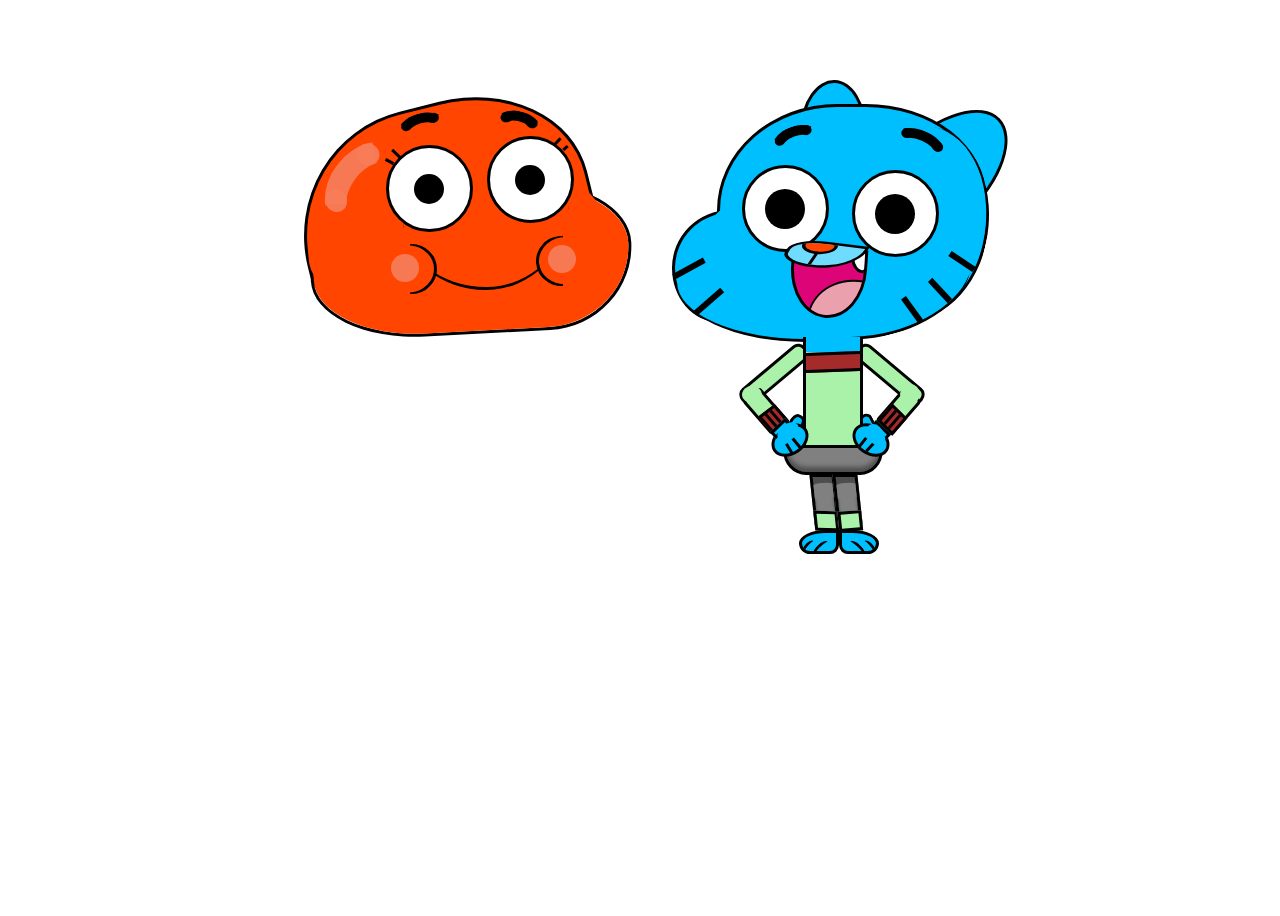
==== commit f34ffc10: "refactor and change css class names to BEM" ====
--- a/gumball.html
+++ b/gumball.html
@@ -33,77 +33,77 @@
       </div>
     </div>
     <div class="container">
-      <div class="head">
-        <div class="ear-1"></div>
-        <div class="ear-2"></div>
-        <div class="face">
-          <div class="face-1"></div>
-          <div class="face-2"></div>
-          <div class="face-3"></div>
-          <div class="face-4"></div>
-          <div class="face-5"></div>
-          <div class="face-6"></div>
+      <div class="gumball__head">
+        <div class="gumball__ear-1"></div>
+        <div class="gumball__ear-2"></div>
+        <div class="gumball__face">
+          <div class="gumball__face--1"></div>
+          <div class="gumball__face--2"></div>
+          <div class="gumball__face--3"></div>
+          <div class="gumball__face--4"></div>
+          <div class="gumball__face--5"></div>
+          <div class="gumball__face--6"></div>
         </div>
-        <div class="eyebrows">
-          <div class="eyebrow-1"></div>
-          <div class="eyebrow-2"></div>
+        <div class="gumball__eyebrows">
+          <div class="gumball__eyebrow-1"></div>
+          <div class="gumball__eyebrow-2"></div>
         </div>
-        <div class="eyes">
-          <div class="eye-1"></div>
-          <div class="eye-2"></div>
+        <div class="gumball__eyes">
+          <div class="gumball__eye-1"></div>
+          <div class="gumball__eye-2"></div>
         </div>
-        <div class="mouth">
-          <div class="top-mouth"></div>
-          <div class="lower-mouth"></div>
+        <div class="gumball__mouth">
+          <div class="gumball__mouth--top"></div>
+          <div class="gumball__mouth--lower"></div>
         </div>
-        <div class="whiskers">
-          <div class="whisker-1"></div>
-          <div class="whisker-2"></div>
-          <div class="whisker-3"></div>
-          <div class="whisker-4"></div>
-          <div class="whisker-5"></div>
+        <div class="gumball__whiskers">
+          <div class="gumball__whisker-1"></div>
+          <div class="gumball__whisker-2"></div>
+          <div class="gumball__whisker-3"></div>
+          <div class="gumball__whisker-4"></div>
+          <div class="gumball__whisker-5"></div>
         </div>
       </div>
-      <div class="neck"></div>
-      <div class="body">
-        <div class="shirt">
-          <div class="shirt-collar"></div>
+      <div class="gumball__neck"></div>
+      <div class="gumball__body">
+        <div class="gumball__shirt">
+          <div class="gumball__shirt-collar"></div>
         </div>
       </div>
-      <div class="arms">
-        <div class="arm-1 arm-1--upper"></div>
-        <div class="arm-1-joint"></div>
-        <div class="arm-1 arm-1--lower">
-          <div class="sleeve-end sleeve-end-1"></div>
+      <div class="gumball__arms">
+        <div class="gumball__arm-1 gumball__arm-1--upper"></div>
+        <div class="gumball__arm-1-joint"></div>
+        <div class="gumball__arm-1 gumball__arm-1--lower">
+          <div class="gumball__sleeve-end gumball__sleeve-end--1"></div>
         </div>
-        <div class="arm-2 arm-2--upper"></div>
-        <div class="arm-2-joint"></div>
-        <div class="arm-2 arm-2--lower">
-          <div class="sleeve-end sleeve-end-2"></div>
+        <div class="gumball__arm-2 gumball__arm-2--upper"></div>
+        <div class="gumball__arm-2-joint"></div>
+        <div class="gumball__arm-2 gumball__arm-2--lower">
+          <div class="gumball__sleeve-end gumball__sleeve-end--2"></div>
         </div>
       </div>
-      <div class="paws">
-        <div class="paw-1">
-          <div class="wrist"></div>
-          <div class="wrist-joint"></div>
-          <div class="main-paw"></div>
-          <div class="thumb-1"></div>
+      <div class="gumball__paws">
+        <div class="gumball__paw-1">
+          <div class="gumball__wrist"></div>
+          <div class="gumball__wrist-joint"></div>
+          <div class="gumball__main-paw"></div>
+          <div class="gumball__thumb-1"></div>
         </div>
-        <div class="paw-2">
-          <div class="wrist"></div>
-          <div class="wrist-joint"></div>
-          <div class="main-paw"></div>
-          <div class="thumb-2"></div>
+        <div class="gumball__paw-2">
+          <div class="gumball__wrist"></div>
+          <div class="gumball__wrist-joint"></div>
+          <div class="gumball__main-paw"></div>
+          <div class="gumball__thumb-2"></div>
         </div>
       </div>
-      <div class="waist"></div>
-      <div class="legs">
-        <div class="leg-1"></div>
-        <div class="leg-2"></div>
+      <div class="gumball__waist"></div>
+      <div class="gumball__legs">
+        <div class="gumball__leg-1"></div>
+        <div class="gumball__leg-2"></div>
       </div>
-      <div class="feet">
-        <div class="foot-1"></div>
-        <div class="foot-2"></div>
+      <div class="gumball__feet">
+        <div class="gumball__foot-1"></div>
+        <div class="gumball__foot-2"></div>
       </div>
     </div>
   </body>
--- a/gumball.css
+++ b/gumball.css
@@ -1,14 +1,18 @@
 :root {
   --darwin-glow: #f77c57f5;
+  --darwin-orange: #ff4500;
   --gumball-blue: #00bfff;
   --gumball-blue-light: #6fdbff;
-  --gumball-black: #000000;
-  --gumball-white: #ffffff;
+  --color-black: #000000;
+  --color-white: #ffffff;
+  --color-gray: gray;
   --gumball-pink: #dd0478;
   --gumball-orange: #ff4500;
   --gumball-light-pink: #eba1ad;
   --gumball-brown: #a52a2a;
   --gumball-brown-light: #aaf1aa;
+  --border-bold: 3px solid var(--color-black);
+  --border-semibold: 2px solid var(--color-black);
 }
 
 *,
@@ -42,16 +46,7 @@
   border-bottom-right-radius: 86% 18%;
   border-bottom-left-radius: 30%;
   transform: rotate(-14deg);
-  background-color: orangered;
-  /* width: 280px;
-  height: 160px;
-  border: 2px solid black;
-  border-top-left-radius: 50% 80%;
-  border-top-right-radius: 50% 64%;
-  border-bottom-right-radius: 86% 18%;
-  border-bottom-left-radius: 30%;
-  transform: rotate(-14deg);
-  background-color: orangered; */
+  background-color: var(--darwin-orange);
 }
 .darwin__head--bottom {
   position: absolute;
@@ -65,17 +60,6 @@
   border-bottom-right-radius: 37% 79%;
   border-bottom-left-radius: 48% 58%;
   transform: rotate(-3deg);
-  /* position: absolute;
-  top: 71px;
-  left: 16px;
-  width: 301px;
-  height: 140px;
-  border: 2px solid black;
-  border-top-left-radius: 34% 80%;
-  border-top-right-radius: 44% 60%;
-  border-bottom-right-radius: 37% 79%;
-  border-bottom-left-radius: 48% 58%;
-  transform: rotate(-1deg); */
 }
 
 .darwin__head--bottom::before {
@@ -90,7 +74,7 @@
   border-top-right-radius: inherit;
   border-bottom-right-radius: inherit;
   border-bottom-left-radius: inherit;
-  background-color: orangered;
+  background-color: var(--darwin-orange);
 }
 .darwin__head--bottom::after {
   content: '';
@@ -104,7 +88,7 @@
   border-top-right-radius: 34% 60%;
   border-bottom-right-radius: 37% 79%;
   border-bottom-left-radius: 41% 58%;
-  background-color: orangered;
+  background-color: var(--darwin-orange);
 }
 
 .darwin__eyebrow--1 {
@@ -113,11 +97,11 @@
   left: 102px;
   width: 52px;
   height: 37px;
-  border: 10px solid var(--gumball-black);
+  border: 10px solid var(--color-black);
   z-index: 12;
   border-radius: 50%;
   border-color: transparent;
-  border-top-color: var(--gumball-black);
+  border-top-color: var(--color-black);
   transform: rotate(-15deg);
 }
 .darwin__eyebrow--1::before,
@@ -131,7 +115,7 @@
 .darwin__eyebrow--1::before {
   width: 11px;
   height: 10px;
-  background-color: var(--gumball-black);
+  background-color: var(--color-black);
   border-radius: 50%;
   top: -6px;
   left: -4px;
@@ -140,7 +124,7 @@
 .darwin__eyebrow--1::after {
   width: 11px;
   height: 10px;
-  background-color: var(--gumball-black);
+  background-color: var(--color-black);
   border-radius: 50%;
   top: -7px;
   right: -3px;
@@ -152,17 +136,17 @@
   right: 47px;
   width: 50px;
   height: 37px;
-  border: 10px solid var(--gumball-black);
+  border: 10px solid var(--color-black);
   z-index: 12;
   border-radius: 50%;
   border-color: transparent;
-  border-top-color: var(--gumball-black);
+  border-top-color: var(--color-black);
   transform: rotate(13deg);
 }
 .darwin__eyebrow--2::before {
   width: 12px;
   height: 10px;
-  background-color: var(--gumball-black);
+  background-color: var(--color-black);
   border-radius: 50%;
   top: -6px;
   left: -4px;
@@ -171,7 +155,7 @@
 .darwin__eyebrow--2::after {
   width: 12px;
   height: 10px;
-  background-color: var(--gumball-black);
+  background-color: var(--color-black);
   border-radius: 50%;
   top: -6px;
   right: -4px;
@@ -182,9 +166,9 @@
   position: absolute;
   width: 87px;
   height: 87px;
-  border: 3px solid var(--gumball-black);
-  border-radius: 50%;
-  background-color: var(--gumball-white);
+  border: var(--border-bold);
+  border-radius: 50%;
+  background-color: var(--color-white);
   z-index: 12;
 }
 .darwin__eye--1 {
@@ -196,7 +180,7 @@
   content: '';
   width: 30px;
   height: 30px;
-  background-color: var(--gumball-black);
+  background-color: var(--color-black);
   border-radius: 50%;
   position: absolute;
   top: 50%;
@@ -273,13 +257,13 @@
 .darwin__mouth::before {
   top: 78px;
   left: -16px;
-  background-color: orangered;
+  background-color: var(--darwin-orange);
   transform: rotate(135deg);
 }
 .darwin__mouth::after {
   top: 70px;
   right: -17px;
-  background-color: orangered;
+  background-color: var(--darwin-orange);
   transform: rotate(-51deg);
 }
 
@@ -289,7 +273,7 @@
   left: 65px;
   width: 50px;
   height: 80px;
-  background-color: orangered;
+  background-color: var(--darwin-orange);
   /* border: 1px solid; */
   z-index: 14;
 }
@@ -299,7 +283,7 @@
   right: -16px;
   width: 42px;
   height: 80px;
-  background-color: orangered;
+  background-color: var(--darwin-orange);
   /* border: 1px solid; */
   z-index: 14;
 }
@@ -359,32 +343,32 @@
 }
 
 /* GUMBALL */
-.head {
+.gumball__head {
   position: relative;
   width: 269px;
   height: 200px;
-  border: 2px solid var(--gumball-black);
+  border: var(--border-bold);
   background: var(--gumball-blue);
   border-radius: 130px 130px 80px 50px / 115px 100px 116px 50px;
 }
 
-.ear-1,
-.ear-2 {
-  position: absolute;
-  background-color: var(--gumball-blue);
-  border: 2px solid var(--gumball-black);
+.gumball__ear-1,
+.gumball__ear-2 {
+  position: absolute;
+  background-color: var(--gumball-blue);
+  border: var(--border-bold);
   border-radius: 50%;
   z-index: -1;
 }
 
-.ear-1 {
+.gumball__ear-1 {
   top: -27px;
   left: 80px;
   width: 66px;
   height: 101px;
   transform: rotate(2deg);
 }
-.ear-2 {
+.gumball__ear-2 {
   top: -16px;
   left: 168px;
   width: 94px;
@@ -392,18 +376,18 @@
   transform: rotate(46deg);
 }
 
-.face-1 {
+.gumball__face--1 {
   position: absolute;
   top: 103px;
   left: -48px;
   width: 262px;
   height: 112px;
-  border: 2px solid var(--gumball-black);
+  border: var(--border-bold);
   background-color: var(--gumball-blue);
   border-radius: 70px 50px 50px 56px / 70px 50px 50px 65px;
   z-index: -1;
 }
-.face-2 {
+.gumball__face--2 {
   position: absolute;
   top: 90px;
   right: 31px;
@@ -413,7 +397,7 @@
   background-color: var(--gumball-blue);
   z-index: 10;
 }
-.face-3 {
+.gumball__face--3 {
   position: absolute;
   top: 73px;
   right: -20px;
@@ -421,46 +405,46 @@
   height: 90px;
   border-radius: 57px 50px 71px 70px / 50px 50px 50px 54px;
   background-color: var(--gumball-blue);
-  border-bottom: 2px solid var(--gumball-black);
+  border-bottom: var(--border-bold);
   z-index: 10;
   transform: rotate(-68deg);
 }
-.face-4 {
+.gumball__face--4 {
   position: absolute;
   top: 116px;
   left: -43px;
   width: 257px;
   height: 119px;
-  border-bottom: 2px solid var(--gumball-black);
+  border-bottom: var(--border-bold);
   background-color: var(--gumball-blue);
   border-radius: 50%;
   z-index: 10;
 }
-.face-5 {
+.gumball__face--5 {
   position: absolute;
   top: 12px;
   left: 69px;
   width: 200px;
   height: 200px;
-  border-right: 2px solid var(--gumball-black);
+  border-right: var(--border-bold);
   background-color: var(--gumball-blue);
   border-radius: 50% 59% 60% 70% / 50% 80% 73% 54%;
   z-index: 10;
   transform: rotate(13deg);
 }
-.face-6 {
+.gumball__face--6 {
   position: absolute;
   top: 117px;
   left: 63px;
   width: 190px;
   height: 112px;
-  border-bottom: 2px solid var(--gumball-black);
+  border-bottom: var(--border-bold);
   background-color: var(--gumball-blue);
   border-radius: 70%;
   z-index: 11;
   transform: rotate(-15deg);
 }
-.face-6::before {
+.gumball__face--6::before {
   content: '';
   position: absolute;
   top: -20px;
@@ -471,7 +455,7 @@
   background: var(--gumball-blue);
   transform: rotate(3deg);
 }
-.face-6::after {
+.gumball__face--6::after {
   content: '';
   position: absolute;
   top: -33px;
@@ -483,152 +467,152 @@
   transform: rotate(-45deg);
 }
 
-.eyebrow-1 {
+.gumball__eyebrow-1 {
   position: absolute;
   top: 19px;
   left: 51px;
   width: 52px;
   height: 37px;
-  border: 10px solid var(--gumball-black);
+  border: 10px solid var(--color-black);
   z-index: 12;
   border-radius: 50%;
   border-color: transparent;
-  border-top-color: var(--gumball-black);
+  border-top-color: var(--color-black);
   transform: rotate(-20deg);
 }
-.eyebrow-1::before,
-.eyebrow-1::after,
-.eyebrow-2::before,
-.eyebrow-2::after {
-  content: '';
-  position: absolute;
-}
-
-.eyebrow-1::before {
+.gumball__eyebrow-1::before,
+.gumball__eyebrow-1::after,
+.gumball__eyebrow-2::before,
+.gumball__eyebrow-2::after {
+  content: '';
+  position: absolute;
+}
+
+.gumball__eyebrow-1::before {
   width: 11px;
   height: 10px;
-  background-color: var(--gumball-black);
+  background-color: var(--color-black);
   border-radius: 50%;
   top: -6px;
   left: -4px;
   transform: rotate(-21deg);
 }
-.eyebrow-1::after {
+.gumball__eyebrow-1::after {
   width: 11px;
   height: 10px;
-  background-color: var(--gumball-black);
+  background-color: var(--color-black);
   border-radius: 50%;
   top: -7px;
   right: -3px;
   transform: rotate(11deg);
 }
-.eyebrow-2 {
+.gumball__eyebrow-2 {
   position: absolute;
   top: 23px;
   right: 36px;
   width: 57px;
   height: 37px;
-  border: 10px solid var(--gumball-black);
+  border: 10px solid var(--color-black);
   z-index: 12;
   border-radius: 50%;
   border-color: transparent;
-  border-top-color: var(--gumball-black);
+  border-top-color: var(--color-black);
   transform: rotate(24deg);
 }
-.eyebrow-2::before {
+.gumball__eyebrow-2::before {
   width: 12px;
   height: 10px;
-  background-color: var(--gumball-black);
+  background-color: var(--color-black);
   border-radius: 50%;
   top: -6px;
   left: -4px;
   transform: rotate(-21deg);
 }
-.eyebrow-2::after {
+.gumball__eyebrow-2::after {
   width: 12px;
   height: 10px;
-  background-color: var(--gumball-black);
+  background-color: var(--color-black);
   border-radius: 50%;
   top: -6px;
   right: -4px;
   transform: rotate(11deg);
 }
 
-.eyes [class^='eye-'] {
+.gumball__eyes [class^='gumball__eye-'] {
   position: absolute;
   width: 87px;
   height: 87px;
-  border: 2px solid var(--gumball-black);
-  border-radius: 50%;
-  background-color: var(--gumball-white);
-  z-index: 12;
-}
-.eye-1 {
+  border: var(--border-bold);
+  border-radius: 50%;
+  background-color: var(--color-white);
+  z-index: 12;
+}
+.gumball__eye-1 {
   top: 58px;
   left: 22px;
 }
-.eye-1::before,
-.eye-2::before {
+.gumball__eye-1::before,
+.gumball__eye-2::before {
   content: '';
   width: 40px;
   height: 40px;
-  background-color: var(--gumball-black);
+  background-color: var(--color-black);
   border-radius: 50%;
   position: absolute;
   top: 50%;
   left: 50%;
   transform: translate(-50%, -50%);
 }
-.eye-2 {
+.gumball__eye-2 {
   top: 63px;
   right: 44px;
 }
 
-.whiskers [class^='whisker-'] {
+.gumball__whiskers [class^='gumball__whisker-'] {
   position: absolute;
   width: 6px;
-  background-color: var(--gumball-black);
-  z-index: 12;
-}
-.whisker-1 {
+  background-color: var(--color-black);
+  z-index: 12;
+}
+.gumball__whisker-1 {
   height: 35px;
   bottom: 15px;
   left: -34px;
   transform: rotate(61deg);
 }
-.whisker-2 {
+.gumball__whisker-2 {
   height: 35px;
-  bottom: -17px;
-  left: -12px;
+  bottom: -18px;
+  left: -14px;
   transform: rotate(49deg);
 }
-.whisker-3 {
+.gumball__whisker-3 {
   height: 29px;
-  bottom: -21px;
+  bottom: -23px;
   right: 68px;
   transform: rotate(-36deg);
 }
-.whisker-4 {
+.gumball__whisker-4 {
   height: 29px;
-  bottom: -3px;
+  bottom: -4px;
   right: 40px;
   transform: rotate(-43deg);
 }
-.whisker-5 {
+.gumball__whisker-5 {
   height: 29px;
   bottom: 25px;
   right: 18px;
   transform: rotate(-56deg);
 }
 
-.top-mouth {
+.gumball__mouth--top {
   position: absolute;
   width: 46px;
   height: 22px;
   left: 81px;
   bottom: 35px;
   background: var(--gumball-blue-light);
-  border: 2px solid var(--gumball-black);
+  border: var(--border-semibold);
   border-top-left-radius: 50%;
   border-bottom-left-radius: 50%;
   border-top-right-radius: 6% 4%;
@@ -637,36 +621,36 @@
   transform: rotate(60deg) skew(28deg, 127deg) scaleY(1.2);
   overflow: hidden;
 }
-.top-mouth::before,
-.top-mouth::after {
-  content: '';
-  position: absolute;
-  z-index: 12;
-}
-.top-mouth::before {
+.gumball__mouth--top::before,
+.gumball__mouth--top::after {
+  content: '';
+  position: absolute;
+  z-index: 12;
+}
+.gumball__mouth--top::before {
   width: 21px;
   height: 14px;
   left: 5px;
   top: -5px;
-  border: 2px solid var(--gumball-black);
+  border: var(--border-semibold);
   background-color: var(--gumball-orange);
   border-radius: 50%;
 }
-.top-mouth::after {
+.gumball__mouth--top::after {
   width: 2px;
   height: 17px;
-  background-color: var(--gumball-black);
+  background-color: var(--color-black);
   top: 7px;
   left: 15px;
   transform: rotate(2deg);
 }
-.lower-mouth {
+.gumball__mouth--lower {
   position: absolute;
   width: 76px;
   height: 70px;
   left: 70px;
   bottom: -17px;
-  border: 2px solid var(--gumball-black);
+  border: var(--border-bold);
   border-bottom-left-radius: 70% 100%;
   border-bottom-right-radius: 70% 100%;
   background-color: var(--gumball-pink);
@@ -674,111 +658,111 @@
   overflow: hidden;
   z-index: 12;
 }
-.lower-mouth::before,
-.lower-mouth::after {
-  content: '';
-  position: absolute;
-  z-index: 12;
-}
-.lower-mouth::before {
+.gumball__mouth--lower::before,
+.gumball__mouth--lower::after {
+  content: '';
+  position: absolute;
+  z-index: 12;
+}
+.gumball__mouth--lower::before {
   width: 20px;
   height: 32px;
-  border: 2px solid var(--gumball-black);
-  background-color: var(--gumball-white);
+  border: var(--border-bold);
+  background-color: var(--color-white);
   border-radius: 50%;
   top: -12px;
   right: -6px;
   transform: rotate(-11deg);
 }
-.lower-mouth::after {
+.gumball__mouth--lower::after {
   width: 50px;
   height: 50px;
   top: 23px;
   right: 0;
-  border: 2px solid var(--gumball-black);
+  border: var(--border-semibold);
   border-top-left-radius: 100% 88%;
   background-color: var(--gumball-light-pink);
   transform: rotate(10deg);
 }
 
-.neck {
+.gumball__neck {
   position: absolute;
   width: 60px;
   height: 15px;
   top: 233px;
   left: 86px;
-  border-left: 2px solid var(--gumball-black);
-  border-right: 2px solid var(--gumball-black);
+  border-left: var(--border-bold);
+  border-right: var(--border-bold);
   background-color: var(--gumball-blue);
   z-index: 14;
 }
 
-.body {
+.gumball__body {
   position: absolute;
   width: 60px;
   height: 93px;
   top: 248px;
   left: 86px;
-  border-left: 2px solid var(--gumball-black);
-  border-right: 2px solid var(--gumball-black);
+  border-left: var(--border-bold);
+  border-right: var(--border-bold);
   background-color: var(--gumball-blue);
   z-index: 14;
 }
 
-.shirt {
+.gumball__shirt {
   height: inherit;
   background-color: var(--gumball-brown-light);
 }
 
-.shirt-collar {
+.gumball__shirt-collar {
   position: relative;
   width: inherit;
   height: 20px;
   background-color: var(--gumball-brown);
-  border-top: 2px solid var(--gumball-black);
-  border-bottom: 2px solid var(--gumball-black);
+  border-top: var(--border-bold);
+  border-bottom: var(--border-bold);
   transform: skewY(-2deg);
   z-index: 16;
 }
 
-.waist {
+.gumball__waist {
   position: absolute;
   top: 341px;
   left: 66px;
   width: 100px;
   height: 30px;
-  border: 2px solid var(--gumball-black);
+  border: var(--border-bold);
   border-bottom-left-radius: 23% 83%;
   border-bottom-right-radius: 23% 83%;
-  background-color: gray;
+  background-color: var(--color-gray);
   box-shadow: inset 0 -5px 5px rgb(0 0 0 / 40%);
 }
 
-.arm-1,
-.arm-2 {
-  position: absolute;
-  border: 2px solid var(--gumball-black);
+.gumball__arm-1,
+.gumball__arm-2 {
+  position: absolute;
+  border: var(--border-bold);
   border-top-left-radius: 45% 10%;
   border-top-right-radius: 45% 10%;
   border-bottom-left-radius: 45% 10%;
   border-bottom-right-radius: 45% 10%;
   background-color: var(--gumball-brown-light);
 }
-.arm-1--upper {
+.gumball__arm-1--upper {
   top: 229px;
   left: 47px;
   width: 20px;
   height: 83px;
   transform: rotate(50deg);
 }
-.arm-2--upper {
+.gumball__arm-2--upper {
   top: 229px;
   right: 86px;
   width: 20px;
   height: 83px;
   transform: rotate(-50deg);
 }
-.arm-1-joint {
+.gumball__arm-1-joint {
   position: absolute;
   top: 282px;
   left: 25px;
@@ -788,7 +772,7 @@
   background-color: var(--gumball-brown-light);
   z-index: 16;
 }
-.arm-2-joint {
+.gumball__arm-2-joint {
   position: absolute;
   top: 280px;
   right: 66px;
@@ -798,14 +782,14 @@
   background-color: var(--gumball-brown-light);
   z-index: 16;
 }
-.arm-1--lower {
+.gumball__arm-1--lower {
   top: 283px;
   left: 37px;
   width: 23px;
   height: 48px;
   transform: rotate(-41deg);
 }
-.arm-2--lower {
+.gumball__arm-2--lower {
   top: 283px;
   right: 76px;
   width: 23px;
@@ -813,53 +797,53 @@
   transform: rotate(41deg);
 }
 
-.sleeve-end {
+.gumball__sleeve-end {
   position: absolute;
   left: -1px;
   width: 21px;
   height: 23px;
   background-color: var(--gumball-brown);
-  border: 2px solid var(--gumball-black);
-}
-.sleeve-end-1 {
+  border: var(--border-bold);
+}
+.gumball__sleeve-end--1 {
   bottom: -2px;
   transform: skewY(4deg);
 }
-.sleeve-end-1::before,
-.sleeve-end-1::after,
-.sleeve-end-2::before,
-.sleeve-end-2::after {
+.gumball__sleeve-end--1::before,
+.gumball__sleeve-end--1::after,
+.gumball__sleeve-end--2::before,
+.gumball__sleeve-end--2::after {
   content: '';
   position: absolute;
   height: 100%;
   width: 3px;
-  background-color: var(--gumball-black);
-}
-.sleeve-end-1::before,
-.sleeve-end-2::before {
+  background-color: var(--color-black);
+}
+.gumball__sleeve-end--1::before,
+.gumball__sleeve-end--2::before {
   left: 3px;
 }
-.sleeve-end-1::after,
-.sleeve-end-2::after {
+.gumball__sleeve-end--1::after,
+.gumball__sleeve-end--2::after {
   right: 3px;
 }
-.sleeve-end-2 {
+.gumball__sleeve-end--2 {
   bottom: -1px;
   transform: skewY(4deg);
 }
 
-.paw-1 .wrist {
+.gumball__paw-1 .gumball__wrist {
   position: absolute;
   left: 53px;
   top: 320px;
   width: 21px;
   height: 9px;
-  border: 2px solid var(--gumball-black);
+  border: var(--border-bold);
   transform: rotate(-44deg);
   z-index: 18;
   background-color: var(--gumball-blue);
 }
-.paw-1 .wrist-joint {
+.gumball__paw-1 .gumball__wrist-joint {
   position: absolute;
   top: 320px;
   left: 59px;
@@ -870,37 +854,37 @@
   z-index: 20;
   transform: rotate(-40deg);
 }
-.paw-1 .main-paw {
+.gumball__paw-1 .gumball__main-paw {
   position: absolute;
   left: 53px;
   top: 321px;
   width: 40px;
   height: 30px;
-  border: 2px solid var(--gumball-black);
+  border: var(--border-bold);
   border-radius: 50%;
   background-color: var(--gumball-blue);
   z-index: 16;
   transform: rotate(-35deg);
 }
-.paw-1 .main-paw::before,
-.paw-1 .main-paw::after {
+.gumball__paw-1 .gumball__main-paw::before,
+.gumball__paw-1 .gumball__main-paw::after {
   content: '';
   position: absolute;
   width: 3px;
   bottom: 0px;
-  background-color: var(--gumball-black);
-}
-.paw-1 .main-paw::before {
+  background-color: var(--color-black);
+}
+.gumball__paw-1 .gumball__main-paw::before {
   height: 11px;
   left: 10px;
   transform: rotate(4deg);
 }
-.paw-1 .main-paw::after {
+.gumball__paw-1 .gumball__main-paw::after {
   height: 13px;
   right: 12px;
   transform: rotate(-4deg);
 }
-.thumb-1 {
+.gumball__thumb-1 {
   position: absolute;
   top: 310px;
   left: 73px;
@@ -908,26 +892,26 @@
   height: 13px;
   border-top-left-radius: 80% 146%;
   border-top-right-radius: 80% 80%;
-  border-top: 2px solid var(--gumball-black);
-  border-right: 2px solid var(--gumball-black);
-  border-left: 2px solid var(--gumball-black);
+  border-top: var(--border-bold);
+  border-right: var(--border-bold);
+  border-left: var(--border-bold);
   background-color: var(--gumball-blue);
   transform: rotate(20deg);
   z-index: 12;
 }
 
-.paw-2 .wrist {
+.gumball__paw-2 .gumball__wrist {
   position: absolute;
   right: 95px;
   top: 322px;
   width: 21px;
   height: 9px;
-  border: 2px solid var(--gumball-black);
+  border: var(--border-bold);
   transform: rotate(44deg);
   z-index: 18;
   background-color: var(--gumball-blue);
 }
-.paw-2 .wrist-joint {
+.gumball__paw-2 .gumball__wrist-joint {
   position: absolute;
   top: 323px;
   right: 98px;
@@ -938,37 +922,37 @@
   transform: rotate(59deg);
   z-index: 20;
 }
-.paw-2 .main-paw {
+.gumball__paw-2 .gumball__main-paw {
   position: absolute;
   right: 95px;
   top: 321px;
   width: 40px;
   height: 30px;
-  border: 2px solid var(--gumball-black);
+  border: var(--border-bold);
   border-radius: 50%;
   background-color: var(--gumball-blue);
   z-index: 16;
   transform: rotate(35deg);
 }
-.paw-2 .main-paw::before,
-.paw-2 .main-paw::after {
+.gumball__paw-2 .gumball__main-paw::before,
+.gumball__paw-2 .gumball__main-paw::after {
   content: '';
   position: absolute;
   width: 3px;
   bottom: 0px;
-  background-color: var(--gumball-black);
-}
-.paw-2 .main-paw::before {
+  background-color: var(--color-black);
+}
+.gumball__paw-2 .gumball__main-paw::before {
   height: 11px;
   left: 10px;
   transform: rotate(4deg);
 }
-.paw-2 .main-paw::after {
+.gumball__paw-2 .gumball__main-paw::after {
   height: 13px;
   right: 12px;
   transform: rotate(8deg);
 }
-.thumb-2 {
+.gumball__thumb-2 {
   position: absolute;
   top: 310px;
   right: 113px;
@@ -976,59 +960,57 @@
   height: 13px;
   border-top-left-radius: 80% 146%;
   border-top-right-radius: 80% 80%;
-  border-top: 2px solid var(--gumball-black);
-  border-right: 2px solid var(--gumball-black);
-  border-left: 2px solid var(--gumball-black);
+  border-top: var(--border-bold);
+  border-right: var(--border-bold);
+  border-left: var(--border-bold);
   background-color: var(--gumball-blue);
   transform: rotate(-27deg);
   z-index: 12;
 }
 
-.leg-1,
-.leg-2 {
+.gumball__leg-1,
+.gumball__leg-2 {
   height: 51px; /*69px;*/
-  background-color: gray;
+  background-color: var(--color-gray);
   box-shadow: inset 0 8px 3px rgb(0 0 0 / 40%);
 }
-.leg-1 {
+.gumball__leg-1 {
   position: absolute;
   top: 370px;
   left: 95px;
   width: 25px;
-  border: 2px solid var(--gumball-black);
+  border: var(--border-bold);
   transform: skew(6deg, 0deg);
-  border-right: 3px solid var(--gumball-black);
-}
-.leg-2 {
+}
+.gumball__leg-2 {
   position: absolute;
   top: 370px;
   right: 126px;
   width: 25px;
-  border: 2px solid var(--gumball-black);
+  border: var(--border-bold);
   transform: skewX(6deg);
-  border-left: 3px solid var(--gumball-black);
-}
-.leg-1::before,
-.leg-2::before {
-  content: '';
-  position: absolute;
-  border: 2.5px solid var(--gumball-black);
+}
+.gumball__leg-1::before,
+.gumball__leg-2::before {
+  content: '';
+  position: absolute;
+  border: var(--border-bold);
   height: 20px;
   bottom: -9px;
   width: 24px;
   background-color: var(--gumball-brown-light);
 }
-.leg-1::before {
-  left: -2px;
+.gumball__leg-1::before {
+  left: -3px;
   transform: skewY(2deg);
 }
-.leg-2::before {
-  right: -2px;
+.gumball__leg-2::before {
+  right: -3px;
   transform: skewY(-4deg);
 }
 
-.leg-1::after,
-.leg-2::after {
+.gumball__leg-1::after,
+.gumball__leg-2::after {
   position: absolute;
   content: '';
   width: 100%;
@@ -1037,63 +1019,63 @@
   border-top-right-radius: 50% 10%;
   top: 6px;
   left: 0;
-  background-color: gray;
+  background-color: var(--color-gray);
   transform: skewY(-4deg);
 }
 
-.foot-1,
-.foot-2 {
+.gumball__foot-1,
+.gumball__foot-2 {
   position: absolute;
   top: 426px;
-  border: 2px solid var(--gumball-black);
+  border: var(--border-bold);
   background-color: var(--gumball-blue);
   width: 40px;
   height: 24px;
   overflow: hidden;
 }
-.foot-1 {
+.gumball__foot-1 {
   left: 82px;
   border-top-left-radius: 90% 75%;
   border-bottom-left-radius: 37% 60%;
   border-bottom-right-radius: 30% 50%;
 }
-.foot-2 {
+.gumball__foot-2 {
   right: 107px;
   border-top-right-radius: 90% 75%;
   border-bottom-right-radius: 37% 60%;
   border-bottom-left-radius: 30% 50%;
 }
-.foot-1::before,
-.foot-2::before,
-.foot-1::after,
-.foot-2::after {
-  content: '';
-  position: absolute;
-  border-top: 3px solid var(--gumball-black);
-  border-radius: 50%;
-}
-.foot-1::before {
+.gumball__foot-1::before,
+.gumball__foot-2::before,
+.gumball__foot-1::after,
+.gumball__foot-2::after {
+  content: '';
+  position: absolute;
+  border-top: var(--border-bold);
+  border-radius: 50%;
+}
+.gumball__foot-1::before {
   width: 20px;
   height: 10px;
   left: -4px;
   bottom: -3px;
   transform: rotate(-53deg);
 }
-.foot-1::after {
+.gumball__foot-1::after {
   width: 20px;
   height: 10px;
   left: 9px;
   bottom: -3px;
   transform: rotate(-45deg);
 }
-.foot-2::before {
+.gumball__foot-2::before {
   width: 20px;
   height: 10px;
   right: -4px;
   bottom: -3px;
   transform: rotate(53deg);
 }
-.foot-2::after {
+.gumball__foot-2::after {
   width: 20px;
   height: 10px;
   right: 9px;
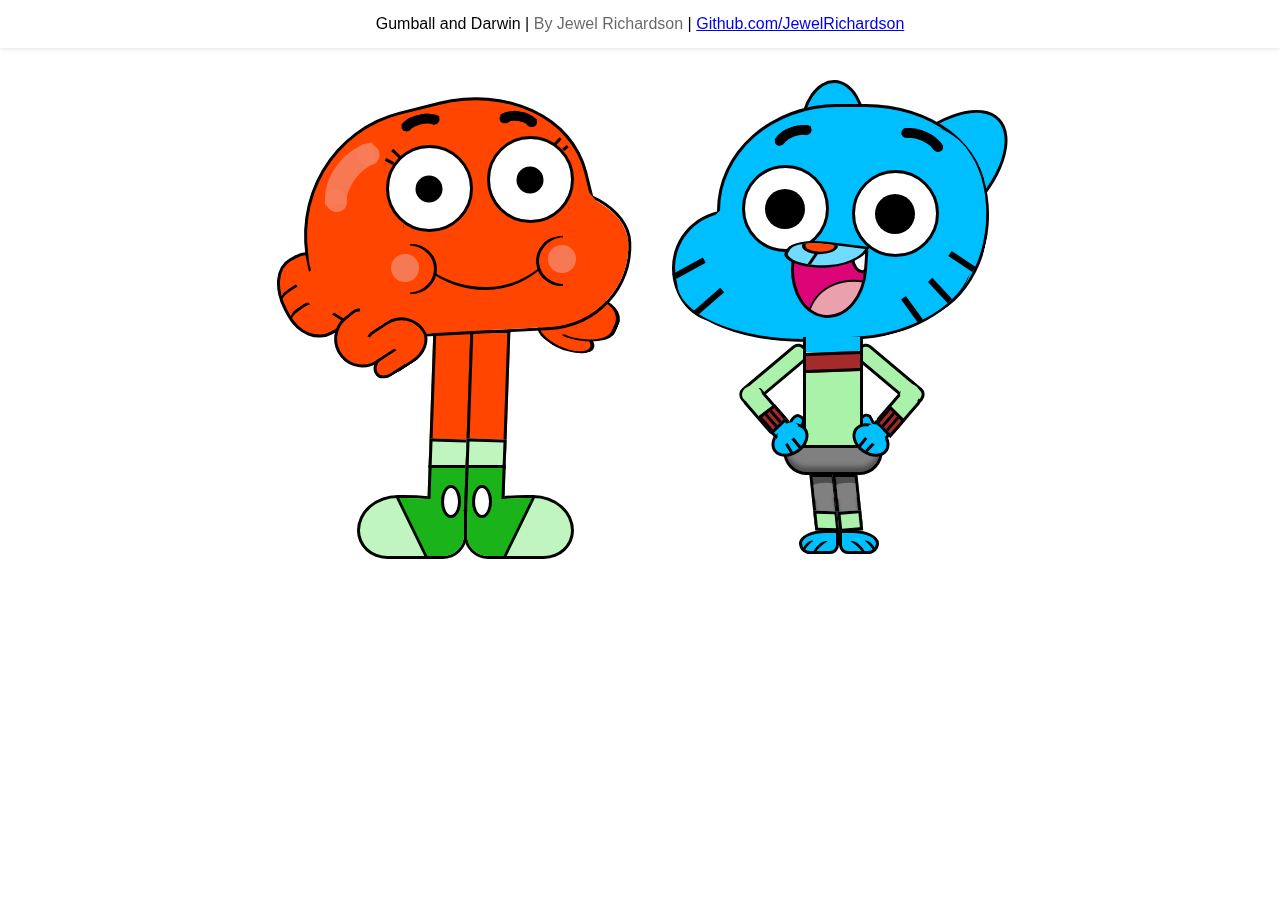
==== commit 9d14f8d4: "finish drawing darwin and add some meta tags" ====
--- a/gumball.html
+++ b/gumball.html
@@ -3,11 +3,39 @@
   <head>
     <meta charset="UTF-8" />
     <meta http-equiv="X-UA-Compatible" content="IE=edge" />
-    <meta name="viewport" content="width=device-width, initial-scale=1.0" />
-    <title>Gumball</title>
+    <meta name="viewport" content="width=900" />
+    <meta
+      name="description"
+      content="Drawing with only HTML and CSS - by Jewel Richardson aka BlueJay"
+    />
+    <meta name="author" content="Jewel Richardson" />
+    <meta
+      name="keywords"
+      content="html, css, drawing, art, richardson, jewel, bluejay"
+    />
+    <meta
+      property="og:description"
+      content="Drawing with only HTML and CSS - by Jewel Richardson aka BlueJay"
+    />
+    <meta
+      property="og:title"
+      content="Drawing with only HTML and CSS - by Jewel Richardson aka BlueJay"
+    />
+    <!-- <meta property="og:image" content="Drawing with only HTML and CSS - by Jewel Richardson aka BlueJay" /> -->
+
+    <title>CSS Drawing 03 - Gumball and Darwin</title>
     <link rel="stylesheet" href="gumball.css" />
   </head>
   <body>
+    <div id="link-section">
+      <span class="title">Gumball and Darwin</span>
+      <span class="seperator">|</span>
+      <span class="author">By Jewel Richardson</span>
+      <span class="seperator">|</span>
+      <a href="https://github.com/JewelRichardson" target="_blank" class="link"
+        >Github.com/JewelRichardson</a
+      >
+    </div>
     <div class="container">
       <div class="darwin__head">
         <div class="darwin__head--top"></div>
@@ -30,6 +58,24 @@
         <div class="darwin__glow--1"></div>
         <div class="darwin__glow--2"></div>
         <div class="darwin__glow--3"></div>
+      </div>
+      <div class="darwin__tail">
+        <div class="darwin__tail-fin"></div>
+        <div class="darwin__tail-joint"></div>
+      </div>
+      <div class="darwin__arms">
+        <div class="darwin__arm-1"></div>
+        <div class="darwin__arm-2"></div>
+      </div>
+      <div class="darwin__legs">
+        <div class="darwin__leg-1"></div>
+        <div class="darwin__leg-2"></div>
+      </div>
+      <div class="darwin__shoes">
+        <div class="darwin__shoe-1"></div>
+        <div class="darwin__shoe-2"></div>
+        <div class="darwin__shoe-hole-1"></div>
+        <div class="darwin__shoe-hole-2"></div>
       </div>
     </div>
     <div class="container">
--- a/gumball.css
+++ b/gumball.css
@@ -1,11 +1,13 @@
 :root {
+  --color-black: #000000;
+  --color-white: #ffffff;
+  --color-gray: #808080;
   --darwin-glow: #f77c57f5;
   --darwin-orange: #ff4500;
+  --darwin-green-light: #c0f5c0;
+  --darwin-green-dark: #1ab41a;
   --gumball-blue: #00bfff;
   --gumball-blue-light: #6fdbff;
-  --color-black: #000000;
-  --color-white: #ffffff;
-  --color-gray: gray;
   --gumball-pink: #dd0478;
   --gumball-orange: #ff4500;
   --gumball-light-pink: #eba1ad;
@@ -30,12 +32,27 @@
   gap: 8rem;
 }
 
+#link-section {
+  font-family: sans-serif;
+  font-size: 1rem;
+  width: 100%;
+  position: fixed;
+  top: 0;
+  box-shadow: 0 1px 5px rgb(0 0 0 / 10%);
+  padding: 15px 23px;
+  text-align: center;
+}
+#link-section .author {
+  color: rgb(0 0 0 / 60%);
+}
+
 .container {
   position: relative;
 }
 
 .darwin__head {
   position: relative;
+  z-index: 10;
 }
 .darwin__head--top {
   width: 294px;
@@ -93,7 +110,7 @@
 
 .darwin__eyebrow--1 {
   position: absolute;
-  top: 9px;
+  top: 10px;
   left: 102px;
   width: 52px;
   height: 37px;
@@ -102,7 +119,7 @@
   border-radius: 50%;
   border-color: transparent;
   border-top-color: var(--color-black);
-  transform: rotate(-15deg);
+  transform: rotate(-12deg);
 }
 .darwin__eyebrow--1::before,
 .darwin__eyebrow--1::after,
@@ -141,7 +158,7 @@
   border-radius: 50%;
   border-color: transparent;
   border-top-color: var(--color-black);
-  transform: rotate(13deg);
+  transform: rotate(8deg);
 }
 .darwin__eyebrow--2::before {
   width: 12px;
@@ -178,8 +195,8 @@
 .darwin__eye--1::before,
 .darwin__eye--2::before {
   content: '';
-  width: 30px;
-  height: 30px;
+  width: 27px;
+  height: 27px;
   background-color: var(--color-black);
   border-radius: 50%;
   position: absolute;
@@ -340,6 +357,262 @@
   top: -7px;
   right: -3px;
   transform: rotate(11deg);
+}
+
+.darwin__tail-fin {
+  position: absolute;
+  top: 146px;
+  left: -15px;
+  width: 72px;
+  height: 87px;
+  background-color: var(--darwin-orange);
+  border-radius: 45% 56% 56% 46% / 55% 55% 55% 46%;
+  border: var(--border-bold);
+  transform: rotate(-29deg);
+  z-index: 8;
+}
+.darwin__tail-fin::before,
+.darwin__tail-fin::after {
+  content: '';
+  position: absolute;
+  border-top: var(--border-bold);
+  border-radius: 40%;
+}
+.darwin__tail-fin::before {
+  width: 30px;
+  height: 20px;
+  top: 23px;
+  left: -2px;
+  transform: rotate(-6deg);
+}
+.darwin__tail-fin::after {
+  width: 30px;
+  height: 20px;
+  top: 44px;
+  left: -2px;
+  transform: rotate(-6deg);
+}
+.darwin__tail-joint {
+  position: absolute;
+  top: 171px;
+  left: 3px;
+  width: 48px;
+  height: 34px;
+  background-color: var(--darwin-orange);
+  z-index: 18;
+  transform: rotate(55deg);
+}
+
+.darwin__arm-1,
+.darwin__arm-2 {
+  position: absolute;
+}
+.darwin__arm-1 {
+  width: 57px;
+  height: 49px;
+  top: 213px;
+  left: 36px;
+  background-color: var(--darwin-orange);
+  border: var(--border-bold);
+  border-top-color: var(--darwin-orange);
+  border-radius: 20px 0px 50px 50px / 20px 0px 50px 50px;
+  transform: rotate(51deg);
+  z-index: 12;
+}
+.darwin__arm-1::before,
+.darwin__arm-1::after,
+.darwin__arm-2::before,
+.darwin__arm-2::after {
+  content: '';
+  position: absolute;
+}
+.darwin__arm-1::before {
+  width: 49px;
+  height: 54px;
+  top: -37px;
+  left: 27px;
+  background-color: var(--darwin-orange);
+  border: var(--border-bold);
+  border-top-color: var(--darwin-orange);
+  border-radius: 36px 10px 50px 38px / 20px 20px 50px 50px;
+  transform: rotate(186deg);
+  z-index: 12;
+}
+.darwin__arm-1::after {
+  width: 22px;
+  height: 31px;
+  border-radius: 56px 66px 14px 38px / 80px 68px 25px 3px;
+  border: var(--border-bold);
+  background-color: var(--darwin-orange);
+  top: -1px;
+  left: 51px;
+  border-bottom: none;
+  transform: rotate(186deg);
+  z-index: 12;
+}
+
+.darwin__arm-2 {
+  width: 36px;
+  height: 50px;
+  border-radius: 50%;
+  border: var(--border-bold);
+  background-color: var(--darwin-orange);
+  top: 208px;
+  right: 5px;
+  border-bottom: none;
+  transform: rotate(146deg) skew(20deg, 20deg);
+  z-index: 8;
+}
+
+.darwin__arm-2::before {
+  width: 74px;
+  height: 39px;
+  top: 15px;
+  right: 14px;
+  background-color: var(--darwin-orange);
+  border: var(--border-bold);
+  border-top-color: var(--darwin-orange);
+  border-radius: 17px 1px 65px 50px / 20px 20px 46px 53px;
+  transform: rotate(141deg);
+  z-index: 12;
+}
+
+.darwin__leg-1,
+.darwin__leg-2 {
+  position: absolute;
+  top: 226px;
+  width: 40px;
+  height: 137px;
+  border: var(--border-bold);
+  border-bottom: none;
+  transform: skewX(-2deg);
+  background-color: var(--darwin-orange);
+  z-index: 8;
+}
+.darwin__leg-1 {
+  left: 136px;
+}
+.darwin__leg-2 {
+  right: 81px;
+}
+.darwin__leg-1::before,
+.darwin__leg-2::before {
+  content: '';
+  position: absolute;
+  bottom: -2px;
+  left: -3px;
+  width: 40px;
+  height: 30px;
+  background-color: var(--darwin-green-light);
+  border: var(--border-bold);
+  transform: skewY(2deg);
+}
+.darwin__leg-1::after,
+.darwin__leg-2::after {
+  content: '';
+  position: absolute;
+  bottom: -43px;
+  left: -3px;
+  width: 40px;
+  height: 45px;
+  background-color: var(--darwin-green-dark);
+  border: var(--border-bold);
+  border-bottom: none;
+}
+
+.darwin__shoe-1,
+.darwin__shoe-2 {
+  position: absolute;
+  overflow: hidden;
+  /* top: 416px; */
+  top: 391px;
+  width: 110px;
+  height: 64px;
+  border: var(--border-bold);
+  background-color: var(--darwin-green-light);
+}
+
+.darwin__shoe-1 {
+  left: 62px;
+  border-top-left-radius: 50% 75%;
+  border-top-right-radius: 77% 36%;
+  border-bottom-left-radius: 37% 60%;
+  border-bottom-right-radius: 30% 50%;
+  /* left: 64px;
+  border-top-left-radius: 50% 75%;
+  border-bottom-left-radius: 37% 60%;
+  border-bottom-right-radius: 30% 50%; */
+}
+
+.darwin__shoe-2 {
+  right: 15px;
+  border-top-right-radius: 50% 75%;
+  border-top-left-radius: 77% 36%;
+  border-bottom-right-radius: 37% 60%;
+  border-bottom-left-radius: 30% 50%;
+  /* right: 14px;
+  border-top-right-radius: 50% 75%;
+  border-bottom-right-radius: 37% 60%;
+  border-bottom-left-radius: 30% 50%; */
+}
+.darwin__shoe-1::before,
+.darwin__shoe-1::after,
+.darwin__shoe-2::before,
+.darwin__shoe-2::after {
+  content: '';
+  position: absolute;
+}
+
+.darwin__shoe-1::before {
+  top: -10px;
+  right: -11px;
+  border: var(--border-bold);
+  width: 64px;
+  height: 81px;
+  background-color: var(--darwin-green-dark);
+  transform: skewX(26deg);
+}
+.darwin__shoe-2::before {
+  top: -10px;
+  left: -11px;
+  border: var(--border-bold);
+  width: 64px;
+  height: 81px;
+  background-color: var(--darwin-green-dark);
+  transform: skewX(-26deg);
+}
+.darwin__shoe-hole-1,
+.darwin__shoe-hole-2 {
+  position: absolute;
+  top: 381px;
+  width: 20px;
+  height: 33px;
+  background-color: var(--color-white);
+  border: var(--border-bold);
+  border-radius: 50%;
+  z-index: 16;
+}
+.darwin__shoe-hole-1 {
+  left: 146px;
+}
+.darwin__shoe-hole-2 {
+  right: 97px;
+}
+.darwin__shoe-hole-1::after,
+.darwin__shoe-hole-2::after {
+  content: '';
+  position: absolute;
+  top: 11px;
+  width: 20px;
+  height: 20px;
+  background-color: var(--darwin-green-dark);
+  z-index: 12;
+}
+.darwin__shoe-hole-1::after {
+  left: -25px;
+}
+.darwin__shoe-hole-2::after {
+  right: -25px;
 }
 
 /* GUMBALL */
@@ -828,7 +1101,7 @@
   right: 3px;
 }
 .gumball__sleeve-end--2 {
-  bottom: -1px;
+  bottom: -4px;
   transform: skewY(4deg);
 }
 
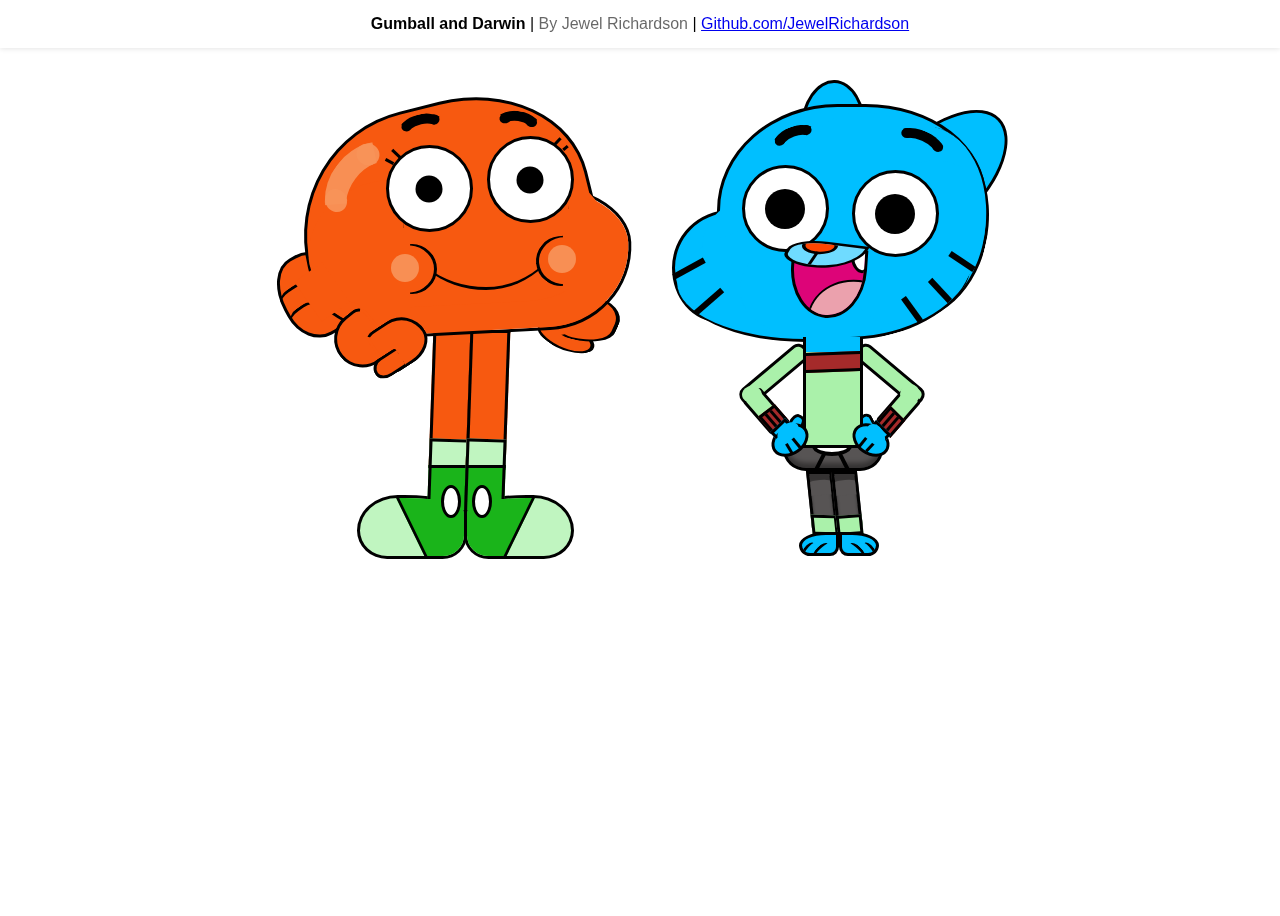
==== commit 32803efb: "add name and github link and change colors a bit" ====
--- a/gumball.html
+++ b/gumball.html
@@ -142,7 +142,9 @@
           <div class="gumball__thumb-2"></div>
         </div>
       </div>
-      <div class="gumball__waist"></div>
+      <div class="gumball__waist">
+        <div class="gumball__flap"></div>
+      </div>
       <div class="gumball__legs">
         <div class="gumball__leg-1"></div>
         <div class="gumball__leg-2"></div>
--- a/gumball.css
+++ b/gumball.css
@@ -1,9 +1,9 @@
 :root {
   --color-black: #000000;
   --color-white: #ffffff;
-  --color-gray: #808080;
-  --darwin-glow: #f77c57f5;
-  --darwin-orange: #ff4500;
+  --color-gray: #575454;
+  --darwin-glow: #f89359ee; /*#fd7146f5;*/
+  --darwin-orange: #f75910; /*#ff6924;*/ /*#ff4500;*/
   --darwin-green-light: #c0f5c0;
   --darwin-green-dark: #1ab41a;
   --gumball-blue: #00bfff;
@@ -13,8 +13,9 @@
   --gumball-light-pink: #eba1ad;
   --gumball-brown: #a52a2a;
   --gumball-brown-light: #aaf1aa;
+  --border-semibold: 2px solid var(--color-black);
   --border-bold: 3px solid var(--color-black);
-  --border-semibold: 2px solid var(--color-black);
+  --border-bolder: 4px solid var(--color-black);
 }
 
 *,
@@ -44,6 +45,9 @@
 }
 #link-section .author {
   color: rgb(0 0 0 / 60%);
+}
+#link-section .title {
+  font-weight: bold;
 }
 
 .container {
@@ -1003,12 +1007,42 @@
   top: 341px;
   left: 66px;
   width: 100px;
-  height: 30px;
+  height: 26px;
   border: var(--border-bold);
   border-bottom-left-radius: 23% 83%;
   border-bottom-right-radius: 23% 83%;
   background-color: var(--color-gray);
   box-shadow: inset 0 -5px 5px rgb(0 0 0 / 40%);
+  overflow: hidden;
+}
+
+.gumball__flap {
+  position: absolute;
+  top: -12px;
+  left: 46px;
+  transform: translateX(-50%);
+  width: 40px;
+  height: 20px;
+  border-radius: 50%;
+  border: var(--border-bolder);
+  background-color: var(--color-white);
+}
+.gumball__flap::before,
+.gumball__flap::after {
+  content: '';
+  position: absolute;
+  width: 4px;
+  height: 20px;
+  background-color: var(--color-black);
+  bottom: -20px;
+}
+.gumball__flap::before {
+  left: 2px;
+  transform: rotate(27deg);
+}
+.gumball__flap::after {
+  right: 2px;
+  transform: rotate(-27deg);
 }
 
 .gumball__arm-1,
@@ -1243,23 +1277,21 @@
 
 .gumball__leg-1,
 .gumball__leg-2 {
-  height: 51px; /*69px;*/
+  height: 58px; /*69px;*/
+  width: 26px;
   background-color: var(--color-gray);
   box-shadow: inset 0 8px 3px rgb(0 0 0 / 40%);
+  top: 367px;
 }
 .gumball__leg-1 {
   position: absolute;
-  top: 370px;
-  left: 95px;
-  width: 25px;
+  left: 92px;
   border: var(--border-bold);
   transform: skew(6deg, 0deg);
 }
 .gumball__leg-2 {
   position: absolute;
-  top: 370px;
   right: 126px;
-  width: 25px;
   border: var(--border-bold);
   transform: skewX(6deg);
 }
@@ -1270,7 +1302,7 @@
   border: var(--border-bold);
   height: 20px;
   bottom: -9px;
-  width: 24px;
+  width: inherit;
   background-color: var(--gumball-brown-light);
 }
 .gumball__leg-1::before {
@@ -1299,7 +1331,7 @@
 .gumball__foot-1,
 .gumball__foot-2 {
   position: absolute;
-  top: 426px;
+  top: 428px;
   border: var(--border-bold);
   background-color: var(--gumball-blue);
   width: 40px;
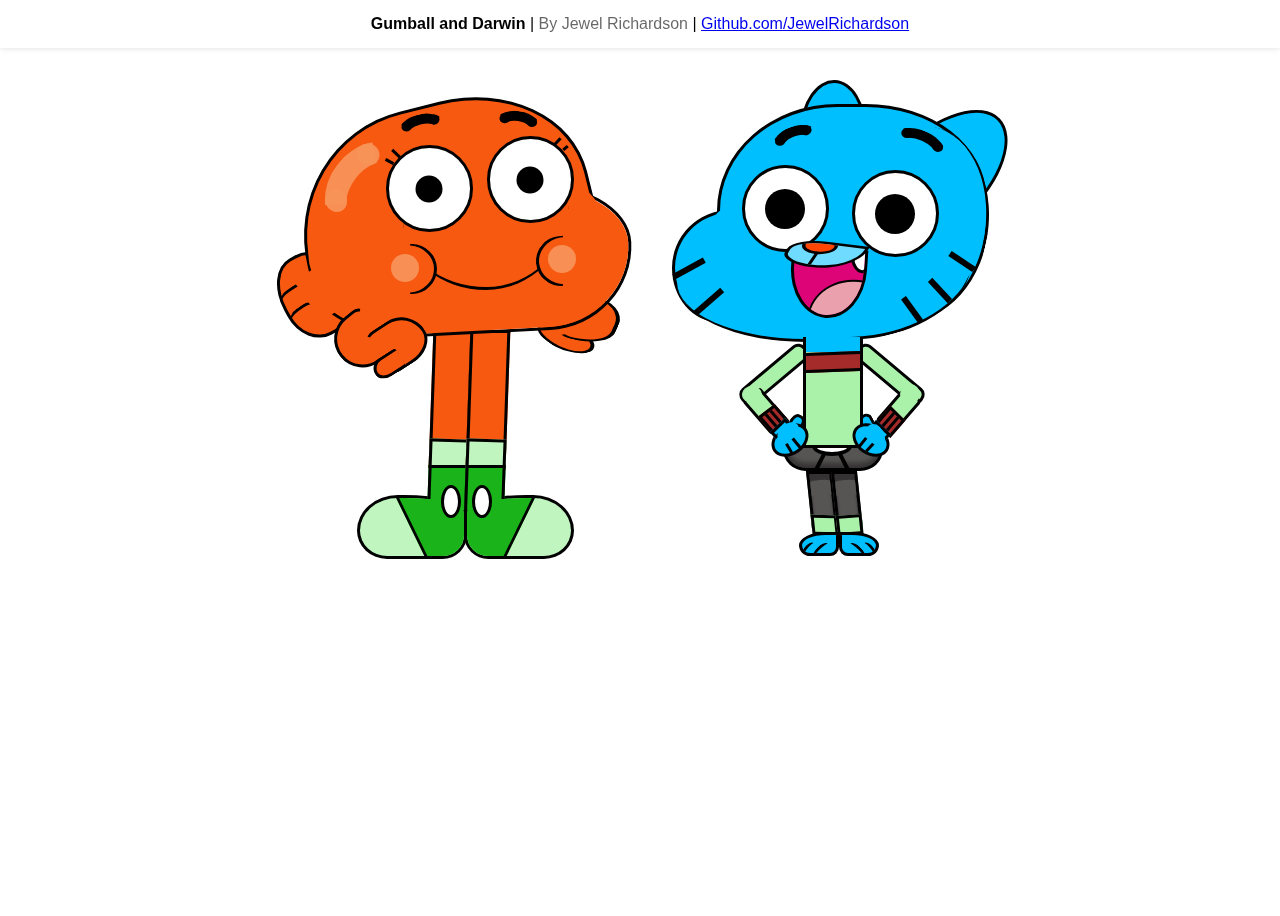
==== commit 73ce3769: "refactor code" ====
--- a/gumball.html
+++ b/gumball.html
@@ -74,8 +74,8 @@
       <div class="darwin__shoes">
         <div class="darwin__shoe-1"></div>
         <div class="darwin__shoe-2"></div>
-        <div class="darwin__shoe-hole-1"></div>
-        <div class="darwin__shoe-hole-2"></div>
+        <div class="darwin__shoe-hole--1"></div>
+        <div class="darwin__shoe-hole--2"></div>
       </div>
     </div>
     <div class="container">
--- a/gumball.css
+++ b/gumball.css
@@ -1,3 +1,4 @@
+/* By Jewel Richardson | github.com/JewelRichardson */
 :root {
   --color-black: #000000;
   --color-white: #ffffff;
@@ -23,10 +24,14 @@
 *::after {
   box-sizing: border-box;
 }
+*::before,
+*::after {
+  content: '';
+  position: absolute;
+}
 
 body {
   display: flex;
-  /* align-items: center; */
   padding-top: 6rem;
   justify-content: center;
   min-height: 100vh;
@@ -74,7 +79,7 @@
   top: 83px;
   left: 15px;
   width: 322px;
-  height: 147px; /*140px;*/
+  height: 147px;
   border: 3px solid black;
   border-top-left-radius: 34% 80%;
   border-top-right-radius: 44% 60%;
@@ -82,15 +87,12 @@
   border-bottom-left-radius: 48% 58%;
   transform: rotate(-3deg);
 }
-
 .darwin__head--bottom::before {
-  content: '';
-  position: absolute;
+  top: 0;
+  left: 0;
   width: 100%;
   height: 100%;
   z-index: 12;
-  top: 0;
-  left: 0;
   border-top-left-radius: inherit;
   border-top-right-radius: inherit;
   border-bottom-right-radius: inherit;
@@ -98,11 +100,9 @@
   background-color: var(--darwin-orange);
 }
 .darwin__head--bottom::after {
-  content: '';
-  position: absolute;
-  z-index: 12;
   top: -14px;
   left: -4px;
+  z-index: 12;
   width: 94%;
   height: 91%;
   border-top-left-radius: 39% 80%;
@@ -125,32 +125,6 @@
   border-top-color: var(--color-black);
   transform: rotate(-12deg);
 }
-.darwin__eyebrow--1::before,
-.darwin__eyebrow--1::after,
-.darwin__eyebrow--2::before,
-.darwin__eyebrow--2::after {
-  content: '';
-  position: absolute;
-}
-
-.darwin__eyebrow--1::before {
-  width: 11px;
-  height: 10px;
-  background-color: var(--color-black);
-  border-radius: 50%;
-  top: -6px;
-  left: -4px;
-  transform: rotate(-21deg);
-}
-.darwin__eyebrow--1::after {
-  width: 11px;
-  height: 10px;
-  background-color: var(--color-black);
-  border-radius: 50%;
-  top: -7px;
-  right: -3px;
-  transform: rotate(11deg);
-}
 .darwin__eyebrow--2 {
   position: absolute;
   top: 7px;
@@ -164,20 +138,31 @@
   border-top-color: var(--color-black);
   transform: rotate(8deg);
 }
-.darwin__eyebrow--2::before {
-  width: 12px;
+.darwin__eyebrow--1::before,
+.darwin__eyebrow--1::after,
+.darwin__eyebrow--2::before,
+.darwin__eyebrow--2::after {
+  width: 11px;
   height: 10px;
   background-color: var(--color-black);
   border-radius: 50%;
+}
+.darwin__eyebrow--1::before {
   top: -6px;
   left: -4px;
   transform: rotate(-21deg);
 }
+.darwin__eyebrow--1::after {
+  top: -7px;
+  right: -3px;
+  transform: rotate(11deg);
+}
+.darwin__eyebrow--2::before {
+  top: -6px;
+  left: -4px;
+  transform: rotate(-21deg);
+}
 .darwin__eyebrow--2::after {
-  width: 12px;
-  height: 10px;
-  background-color: var(--color-black);
-  border-radius: 50%;
   top: -6px;
   right: -4px;
   transform: rotate(11deg);
@@ -198,7 +183,6 @@
 }
 .darwin__eye--1::before,
 .darwin__eye--2::before {
-  content: '';
   width: 27px;
   height: 27px;
   background-color: var(--color-black);
@@ -219,7 +203,7 @@
   left: 6px;
   width: 3px;
   height: 12px;
-  background-color: black;
+  background-color: var(--color-black);
   transform: rotate(-46deg);
 }
 .darwin__eye--1 .darwin__eye-lash--2 {
@@ -228,10 +212,9 @@
   left: -1px;
   width: 3px;
   height: 9px;
-  background-color: black;
+  background-color: var(--color-black);
   transform: rotate(-62deg);
 }
-
 .darwin__eye--2 .darwin__eye-lash--1 {
   position: absolute;
   top: -2px;
@@ -241,7 +224,6 @@
   background-color: black;
   transform: rotate(43deg);
 }
-
 .darwin__eye--2 .darwin__eye-lash--2 {
   position: absolute;
   top: 6px;
@@ -256,7 +238,6 @@
   position: absolute;
   top: 62px;
   left: 108px;
-  /* border-radius: 50%; */
   border-bottom-left-radius: 50% 56%;
   border-bottom-right-radius: 50% 69%;
   border-bottom: 3px solid black;
@@ -266,8 +247,6 @@
 }
 .darwin__mouth::before,
 .darwin__mouth::after {
-  content: '';
-  position: absolute;
   width: 50px;
   height: 50px;
   border: 3px solid black;
@@ -295,7 +274,6 @@
   width: 50px;
   height: 80px;
   background-color: var(--darwin-orange);
-  /* border: 1px solid; */
   z-index: 14;
 }
 .darwin__glow--2 {
@@ -305,31 +283,22 @@
   width: 42px;
   height: 80px;
   background-color: var(--darwin-orange);
-  /* border: 1px solid; */
   z-index: 14;
 }
 .darwin__glow--1::before,
-.darwin__glow--2::before,
-.darwin__glow--3::before,
-.darwin__glow--3::after {
-  content: '';
-  position: absolute;
-}
-.darwin__glow--1::before {
-  width: 28px;
-  height: 28px;
-  top: 26px;
-  right: -9px;
-  border-radius: 50%;
-  background-color: var(--darwin-glow);
-}
 .darwin__glow--2::before {
   width: 28px;
   height: 28px;
+  border-radius: 50%;
+  background-color: var(--darwin-glow);
+}
+.darwin__glow--1::before {
+  top: 26px;
+  right: -9px;
+}
+.darwin__glow--2::before {
   top: 36px;
   left: -15px;
-  border-radius: 50%;
-  background-color: var(--darwin-glow);
 }
 .darwin__glow--3 {
   position: absolute;
@@ -337,29 +306,28 @@
   left: 50px;
   width: 52px;
   height: 37px;
-  border: 10px solid var(--darwin-glow);
-  z-index: 12;
-  border-radius: 50%;
-  border-color: transparent;
+  border: 10px solid transparent;
   border-top-color: var(--darwin-glow);
+  z-index: 12;
+  border-radius: 50%;
   transform: rotate(-53deg) scale(2, 2.3);
 }
 .darwin__glow--3::before {
+  top: -6px;
+  left: -4px;
   width: 11px;
   height: 10px;
   background-color: var(--darwin-glow);
   border-radius: 50%;
-  top: -6px;
-  left: -4px;
   transform: rotate(-21deg);
 }
 .darwin__glow--3::after {
+  top: -7px;
+  right: -3px;
   width: 11px;
   height: 10px;
   background-color: var(--darwin-glow);
   border-radius: 50%;
-  top: -7px;
-  right: -3px;
   transform: rotate(11deg);
 }
 
@@ -377,8 +345,6 @@
 }
 .darwin__tail-fin::before,
 .darwin__tail-fin::after {
-  content: '';
-  position: absolute;
   border-top: var(--border-bold);
   border-radius: 40%;
 }
@@ -412,10 +378,10 @@
   position: absolute;
 }
 .darwin__arm-1 {
+  top: 213px;
+  left: 36px;
   width: 57px;
   height: 49px;
-  top: 213px;
-  left: 36px;
   background-color: var(--darwin-orange);
   border: var(--border-bold);
   border-top-color: var(--darwin-orange);
@@ -423,18 +389,11 @@
   transform: rotate(51deg);
   z-index: 12;
 }
-.darwin__arm-1::before,
-.darwin__arm-1::after,
-.darwin__arm-2::before,
-.darwin__arm-2::after {
-  content: '';
-  position: absolute;
-}
 .darwin__arm-1::before {
+  top: -37px;
+  left: 27px;
   width: 49px;
   height: 54px;
-  top: -37px;
-  left: 27px;
   background-color: var(--darwin-orange);
   border: var(--border-bold);
   border-top-color: var(--darwin-orange);
@@ -443,36 +402,36 @@
   z-index: 12;
 }
 .darwin__arm-1::after {
+  top: -1px;
+  left: 51px;
   width: 22px;
   height: 31px;
   border-radius: 56px 66px 14px 38px / 80px 68px 25px 3px;
   border: var(--border-bold);
   background-color: var(--darwin-orange);
-  top: -1px;
-  left: 51px;
   border-bottom: none;
   transform: rotate(186deg);
   z-index: 12;
 }
 
 .darwin__arm-2 {
+  top: 208px;
+  right: 5px;
   width: 36px;
   height: 50px;
   border-radius: 50%;
   border: var(--border-bold);
   background-color: var(--darwin-orange);
-  top: 208px;
-  right: 5px;
   border-bottom: none;
   transform: rotate(146deg) skew(20deg, 20deg);
   z-index: 8;
 }
 
 .darwin__arm-2::before {
+  top: 15px;
+  right: 14px;
   width: 74px;
   height: 39px;
-  top: 15px;
-  right: 14px;
   background-color: var(--darwin-orange);
   border: var(--border-bold);
   border-top-color: var(--darwin-orange);
@@ -501,8 +460,6 @@
 }
 .darwin__leg-1::before,
 .darwin__leg-2::before {
-  content: '';
-  position: absolute;
   bottom: -2px;
   left: -3px;
   width: 40px;
@@ -513,8 +470,6 @@
 }
 .darwin__leg-1::after,
 .darwin__leg-2::after {
-  content: '';
-  position: absolute;
   bottom: -43px;
   left: -3px;
   width: 40px;
@@ -528,45 +483,26 @@
 .darwin__shoe-2 {
   position: absolute;
   overflow: hidden;
-  /* top: 416px; */
   top: 391px;
   width: 110px;
   height: 64px;
   border: var(--border-bold);
   background-color: var(--darwin-green-light);
 }
-
 .darwin__shoe-1 {
   left: 62px;
   border-top-left-radius: 50% 75%;
   border-top-right-radius: 77% 36%;
   border-bottom-left-radius: 37% 60%;
   border-bottom-right-radius: 30% 50%;
-  /* left: 64px;
-  border-top-left-radius: 50% 75%;
-  border-bottom-left-radius: 37% 60%;
-  border-bottom-right-radius: 30% 50%; */
-}
-
+}
 .darwin__shoe-2 {
   right: 15px;
   border-top-right-radius: 50% 75%;
   border-top-left-radius: 77% 36%;
   border-bottom-right-radius: 37% 60%;
   border-bottom-left-radius: 30% 50%;
-  /* right: 14px;
-  border-top-right-radius: 50% 75%;
-  border-bottom-right-radius: 37% 60%;
-  border-bottom-left-radius: 30% 50%; */
-}
-.darwin__shoe-1::before,
-.darwin__shoe-1::after,
-.darwin__shoe-2::before,
-.darwin__shoe-2::after {
-  content: '';
-  position: absolute;
-}
-
+}
 .darwin__shoe-1::before {
   top: -10px;
   right: -11px;
@@ -585,8 +521,8 @@
   background-color: var(--darwin-green-dark);
   transform: skewX(-26deg);
 }
-.darwin__shoe-hole-1,
-.darwin__shoe-hole-2 {
+.darwin__shoe-hole--1,
+.darwin__shoe-hole--2 {
   position: absolute;
   top: 381px;
   width: 20px;
@@ -596,26 +532,24 @@
   border-radius: 50%;
   z-index: 16;
 }
-.darwin__shoe-hole-1 {
+.darwin__shoe-hole--1 {
   left: 146px;
 }
-.darwin__shoe-hole-2 {
+.darwin__shoe-hole--2 {
   right: 97px;
 }
-.darwin__shoe-hole-1::after,
-.darwin__shoe-hole-2::after {
-  content: '';
-  position: absolute;
+.darwin__shoe-hole--1::after,
+.darwin__shoe-hole--2::after {
   top: 11px;
   width: 20px;
   height: 20px;
   background-color: var(--darwin-green-dark);
   z-index: 12;
 }
-.darwin__shoe-hole-1::after {
+.darwin__shoe-hole--1::after {
   left: -25px;
 }
-.darwin__shoe-hole-2::after {
+.darwin__shoe-hole--2::after {
   right: -25px;
 }
 
@@ -637,7 +571,6 @@
   border-radius: 50%;
   z-index: -1;
 }
-
 .gumball__ear-1 {
   top: -27px;
   left: 80px;
@@ -653,6 +586,15 @@
   transform: rotate(46deg);
 }
 
+.gumball__face--1,
+.gumball__face--2,
+.gumball__face--3,
+.gumball__face--4,
+.gumball__face--5,
+.gumball__face--6 {
+  background-color: var(--gumball-blue);
+  z-index: 10;
+}
 .gumball__face--1 {
   position: absolute;
   top: 103px;
@@ -660,9 +602,7 @@
   width: 262px;
   height: 112px;
   border: var(--border-bold);
-  background-color: var(--gumball-blue);
   border-radius: 70px 50px 50px 56px / 70px 50px 50px 65px;
-  z-index: -1;
 }
 .gumball__face--2 {
   position: absolute;
@@ -671,8 +611,6 @@
   width: 250px;
   height: 111px;
   border-radius: 57px 50px 100px 100px / 50px 50px 50px 50px;
-  background-color: var(--gumball-blue);
-  z-index: 10;
 }
 .gumball__face--3 {
   position: absolute;
@@ -681,9 +619,7 @@
   width: 128px;
   height: 90px;
   border-radius: 57px 50px 71px 70px / 50px 50px 50px 54px;
-  background-color: var(--gumball-blue);
   border-bottom: var(--border-bold);
-  z-index: 10;
   transform: rotate(-68deg);
 }
 .gumball__face--4 {
@@ -693,9 +629,7 @@
   width: 257px;
   height: 119px;
   border-bottom: var(--border-bold);
-  background-color: var(--gumball-blue);
-  border-radius: 50%;
-  z-index: 10;
+  border-radius: 50%;
 }
 .gumball__face--5 {
   position: absolute;
@@ -704,9 +638,7 @@
   width: 200px;
   height: 200px;
   border-right: var(--border-bold);
-  background-color: var(--gumball-blue);
   border-radius: 50% 59% 60% 70% / 50% 80% 73% 54%;
-  z-index: 10;
   transform: rotate(13deg);
 }
 .gumball__face--6 {
@@ -716,14 +648,10 @@
   width: 190px;
   height: 112px;
   border-bottom: var(--border-bold);
-  background-color: var(--gumball-blue);
   border-radius: 70%;
-  z-index: 11;
   transform: rotate(-15deg);
 }
 .gumball__face--6::before {
-  content: '';
-  position: absolute;
   top: -20px;
   left: -42px;
   border-radius: inherit;
@@ -733,8 +661,6 @@
   transform: rotate(3deg);
 }
 .gumball__face--6::after {
-  content: '';
-  position: absolute;
   top: -33px;
   right: -39px;
   border-radius: inherit;
@@ -757,32 +683,6 @@
   border-top-color: var(--color-black);
   transform: rotate(-20deg);
 }
-.gumball__eyebrow-1::before,
-.gumball__eyebrow-1::after,
-.gumball__eyebrow-2::before,
-.gumball__eyebrow-2::after {
-  content: '';
-  position: absolute;
-}
-
-.gumball__eyebrow-1::before {
-  width: 11px;
-  height: 10px;
-  background-color: var(--color-black);
-  border-radius: 50%;
-  top: -6px;
-  left: -4px;
-  transform: rotate(-21deg);
-}
-.gumball__eyebrow-1::after {
-  width: 11px;
-  height: 10px;
-  background-color: var(--color-black);
-  border-radius: 50%;
-  top: -7px;
-  right: -3px;
-  transform: rotate(11deg);
-}
 .gumball__eyebrow-2 {
   position: absolute;
   top: 23px;
@@ -796,20 +696,31 @@
   border-top-color: var(--color-black);
   transform: rotate(24deg);
 }
-.gumball__eyebrow-2::before {
-  width: 12px;
-  height: 10px;
-  background-color: var(--color-black);
-  border-radius: 50%;
-  top: -6px;
-  left: -4px;
-  transform: rotate(-21deg);
-}
+.gumball__eyebrow-1::before,
+.gumball__eyebrow-1::after,
+.gumball__eyebrow-2::before,
 .gumball__eyebrow-2::after {
   width: 12px;
   height: 10px;
   background-color: var(--color-black);
   border-radius: 50%;
+}
+.gumball__eyebrow-1::before {
+  top: -6px;
+  left: -4px;
+  transform: rotate(-21deg);
+}
+.gumball__eyebrow-1::after {
+  top: -7px;
+  right: -3px;
+  transform: rotate(11deg);
+}
+.gumball__eyebrow-2::before {
+  top: -6px;
+  left: -4px;
+  transform: rotate(-21deg);
+}
+.gumball__eyebrow-2::after {
   top: -6px;
   right: -4px;
   transform: rotate(11deg);
@@ -828,9 +739,12 @@
   top: 58px;
   left: 22px;
 }
+.gumball__eye-2 {
+  top: 63px;
+  right: 44px;
+}
 .gumball__eye-1::before,
 .gumball__eye-2::before {
-  content: '';
   width: 40px;
   height: 40px;
   background-color: var(--color-black);
@@ -839,10 +753,6 @@
   top: 50%;
   left: 50%;
   transform: translate(-50%, -50%);
-}
-.gumball__eye-2 {
-  top: 63px;
-  right: 44px;
 }
 
 .gumball__whiskers [class^='gumball__whisker-'] {
@@ -898,10 +808,24 @@
   transform: rotate(60deg) skew(28deg, 127deg) scaleY(1.2);
   overflow: hidden;
 }
+.gumball__mouth--lower {
+  position: absolute;
+  width: 76px;
+  height: 70px;
+  left: 70px;
+  bottom: -17px;
+  border: var(--border-bold);
+  border-bottom-left-radius: 70% 100%;
+  border-bottom-right-radius: 70% 100%;
+  background-color: var(--gumball-pink);
+  transform: rotate(4deg);
+  overflow: hidden;
+  z-index: 12;
+}
 .gumball__mouth--top::before,
-.gumball__mouth--top::after {
-  content: '';
-  position: absolute;
+.gumball__mouth--top::after,
+.gumball__mouth--lower::before,
+.gumball__mouth--lower::after {
   z-index: 12;
 }
 .gumball__mouth--top::before {
@@ -920,26 +844,6 @@
   top: 7px;
   left: 15px;
   transform: rotate(2deg);
-}
-.gumball__mouth--lower {
-  position: absolute;
-  width: 76px;
-  height: 70px;
-  left: 70px;
-  bottom: -17px;
-  border: var(--border-bold);
-  border-bottom-left-radius: 70% 100%;
-  border-bottom-right-radius: 70% 100%;
-  background-color: var(--gumball-pink);
-  transform: rotate(4deg);
-  overflow: hidden;
-  z-index: 12;
-}
-.gumball__mouth--lower::before,
-.gumball__mouth--lower::after {
-  content: '';
-  position: absolute;
-  z-index: 12;
 }
 .gumball__mouth--lower::before {
   width: 20px;
@@ -1029,8 +933,6 @@
 }
 .gumball__flap::before,
 .gumball__flap::after {
-  content: '';
-  position: absolute;
   width: 4px;
   height: 20px;
   background-color: var(--color-black);
@@ -1049,10 +951,7 @@
 .gumball__arm-2 {
   position: absolute;
   border: var(--border-bold);
-  border-top-left-radius: 45% 10%;
-  border-top-right-radius: 45% 10%;
-  border-bottom-left-radius: 45% 10%;
-  border-bottom-right-radius: 45% 10%;
+  border-radius: 45% 45% 45% 45% / 10% 10% 10% 10%;
   background-color: var(--gumball-brown-light);
 }
 .gumball__arm-1--upper {
@@ -1120,8 +1019,6 @@
 .gumball__sleeve-end--1::after,
 .gumball__sleeve-end--2::before,
 .gumball__sleeve-end--2::after {
-  content: '';
-  position: absolute;
   height: 100%;
   width: 3px;
   background-color: var(--color-black);
@@ -1175,8 +1072,6 @@
 }
 .gumball__paw-1 .gumball__main-paw::before,
 .gumball__paw-1 .gumball__main-paw::after {
-  content: '';
-  position: absolute;
   width: 3px;
   bottom: 0px;
   background-color: var(--color-black);
@@ -1243,8 +1138,6 @@
 }
 .gumball__paw-2 .gumball__main-paw::before,
 .gumball__paw-2 .gumball__main-paw::after {
-  content: '';
-  position: absolute;
   width: 3px;
   bottom: 0px;
   background-color: var(--color-black);
@@ -1277,7 +1170,7 @@
 
 .gumball__leg-1,
 .gumball__leg-2 {
-  height: 58px; /*69px;*/
+  height: 58px;
   width: 26px;
   background-color: var(--color-gray);
   box-shadow: inset 0 8px 3px rgb(0 0 0 / 40%);
@@ -1297,8 +1190,6 @@
 }
 .gumball__leg-1::before,
 .gumball__leg-2::before {
-  content: '';
-  position: absolute;
   border: var(--border-bold);
   height: 20px;
   bottom: -9px;
@@ -1316,8 +1207,6 @@
 
 .gumball__leg-1::after,
 .gumball__leg-2::after {
-  position: absolute;
-  content: '';
   width: 100%;
   height: 15px;
   border-top-left-radius: 50% 10%;
@@ -1354,8 +1243,6 @@
 .gumball__foot-2::before,
 .gumball__foot-1::after,
 .gumball__foot-2::after {
-  content: '';
-  position: absolute;
   border-top: var(--border-bold);
   border-radius: 50%;
 }
